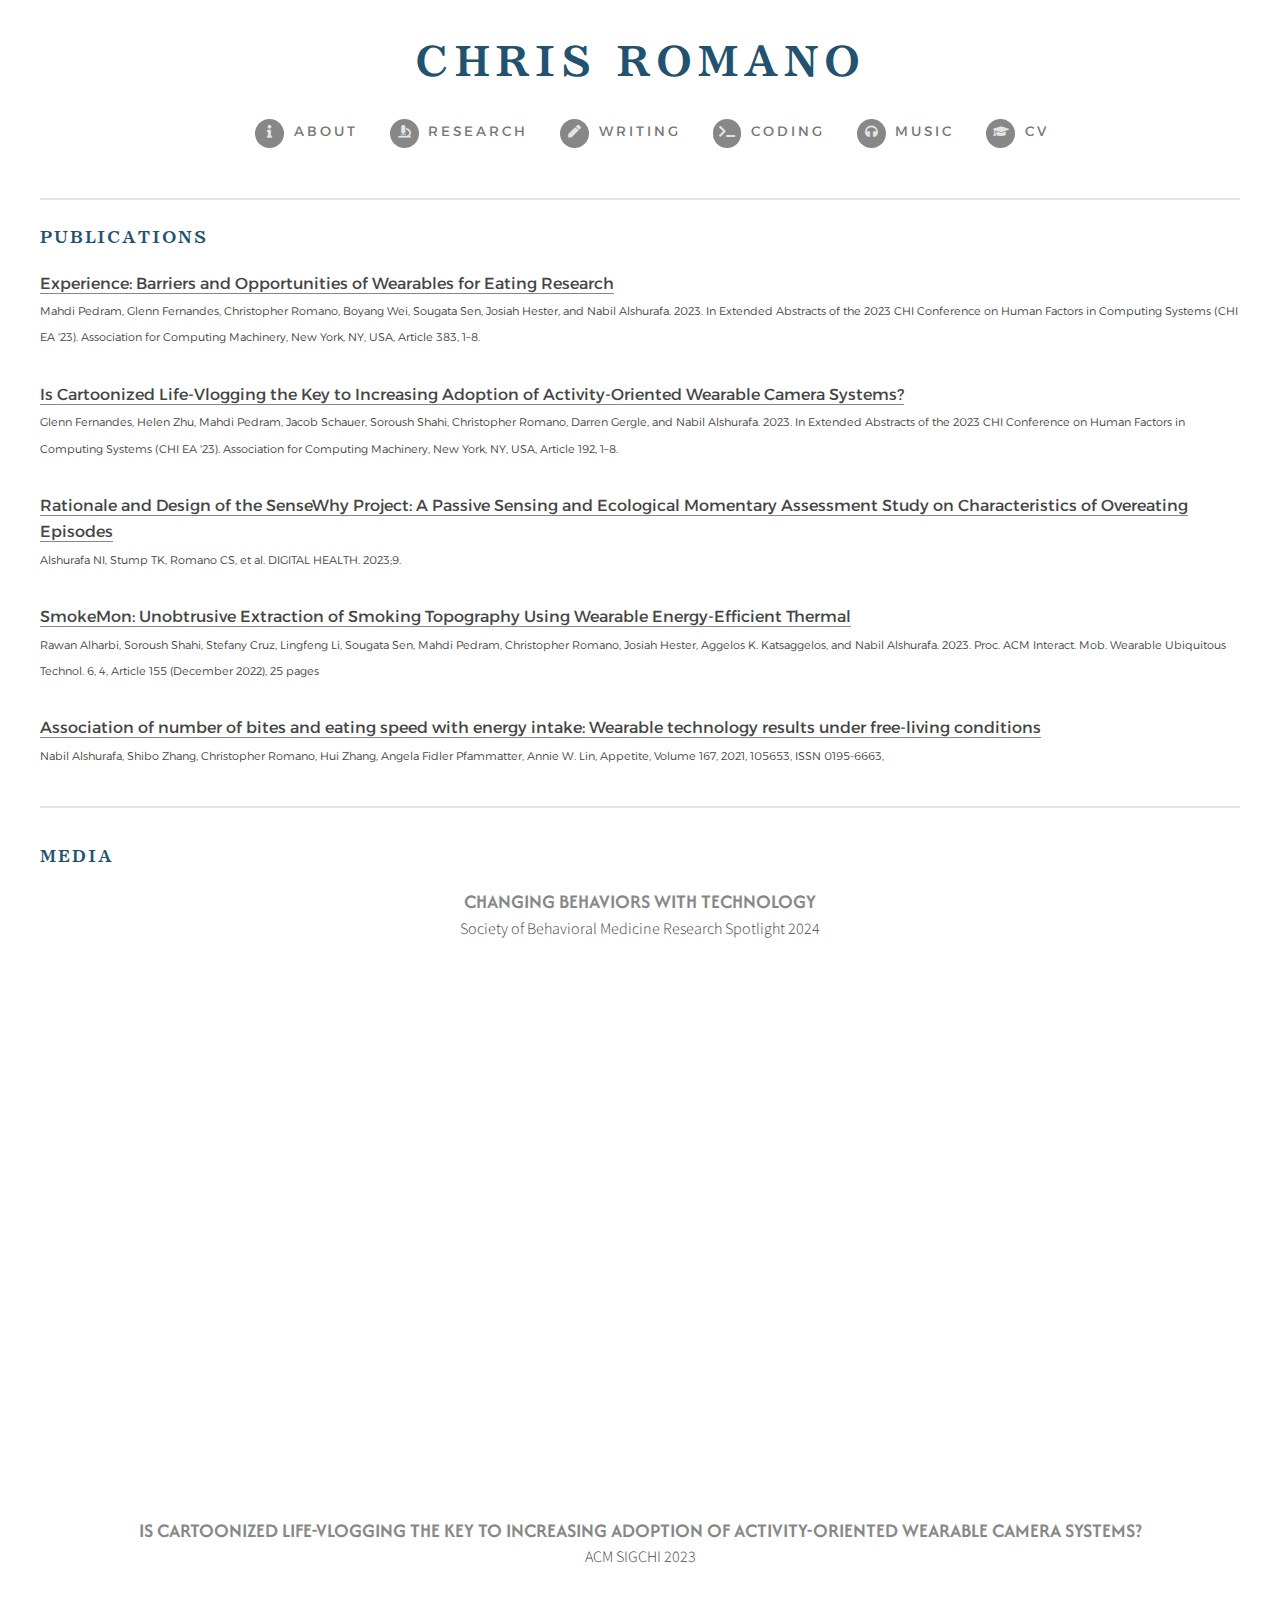
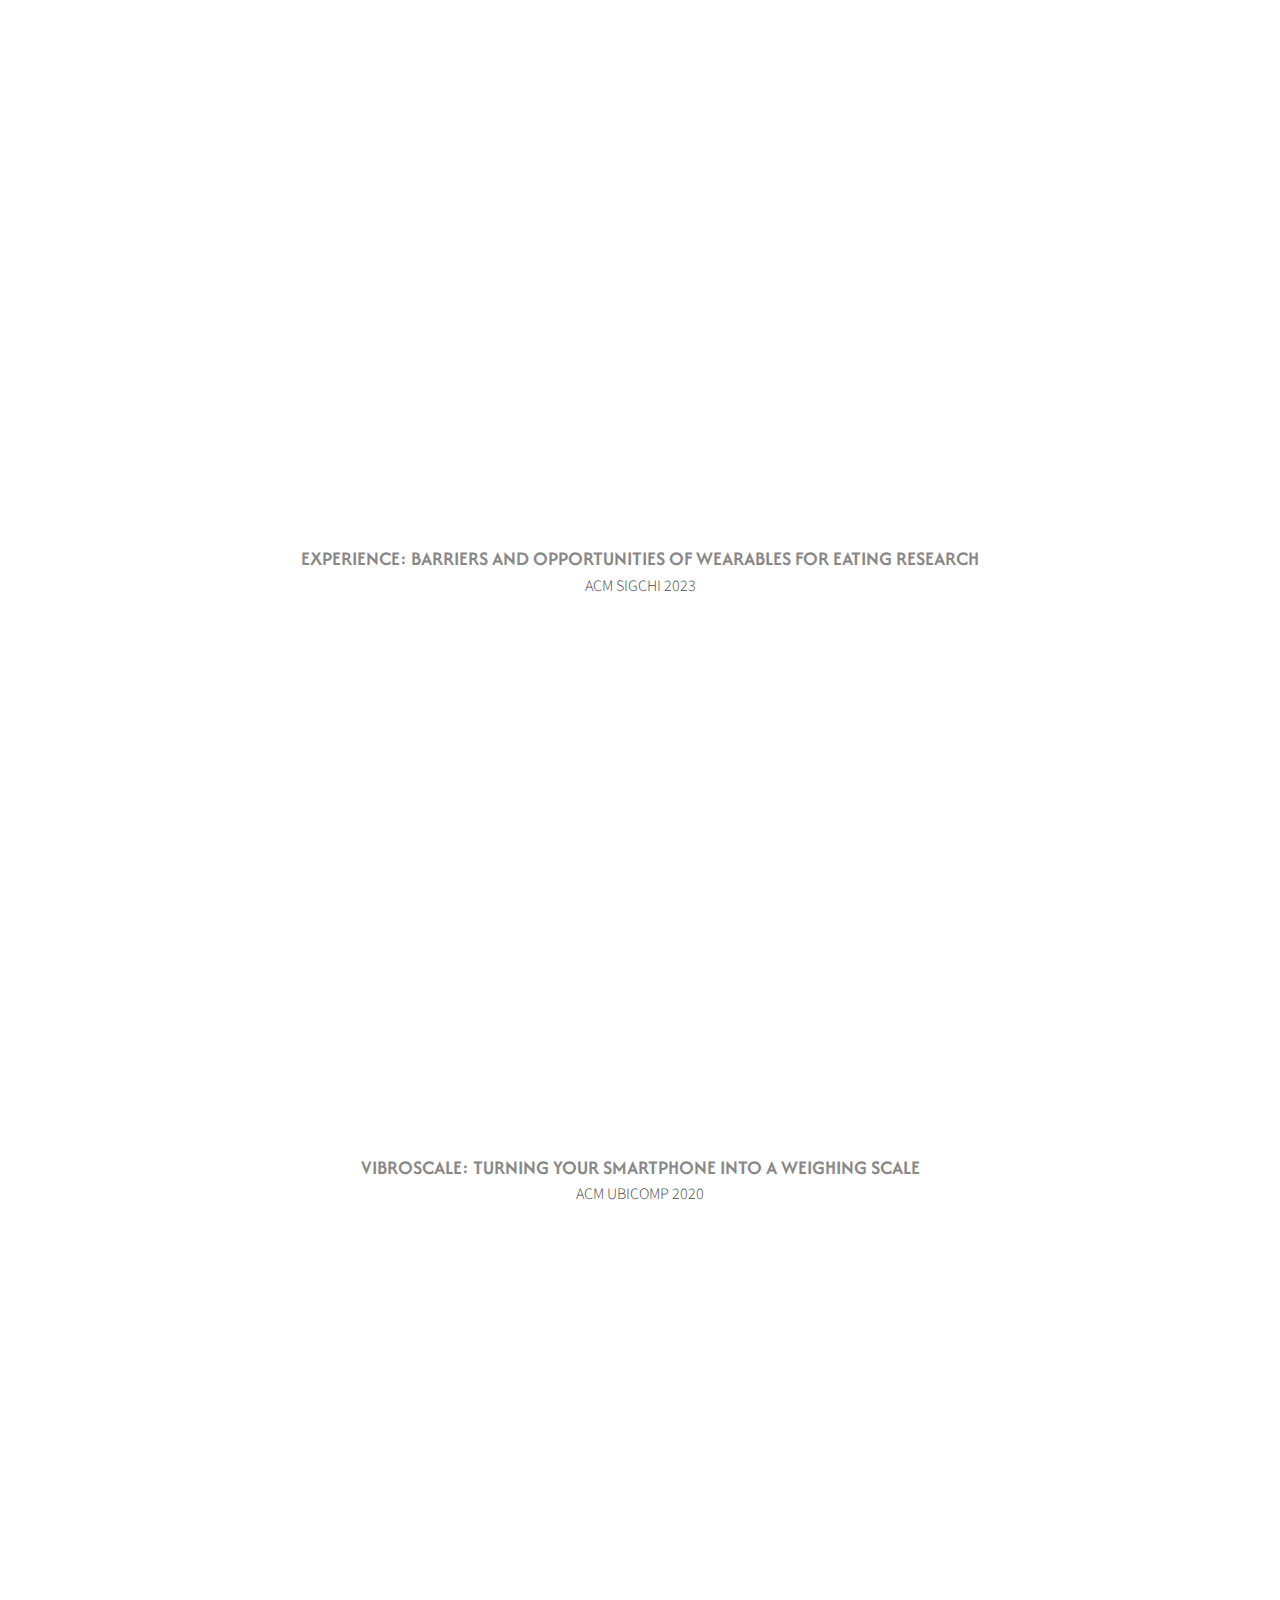
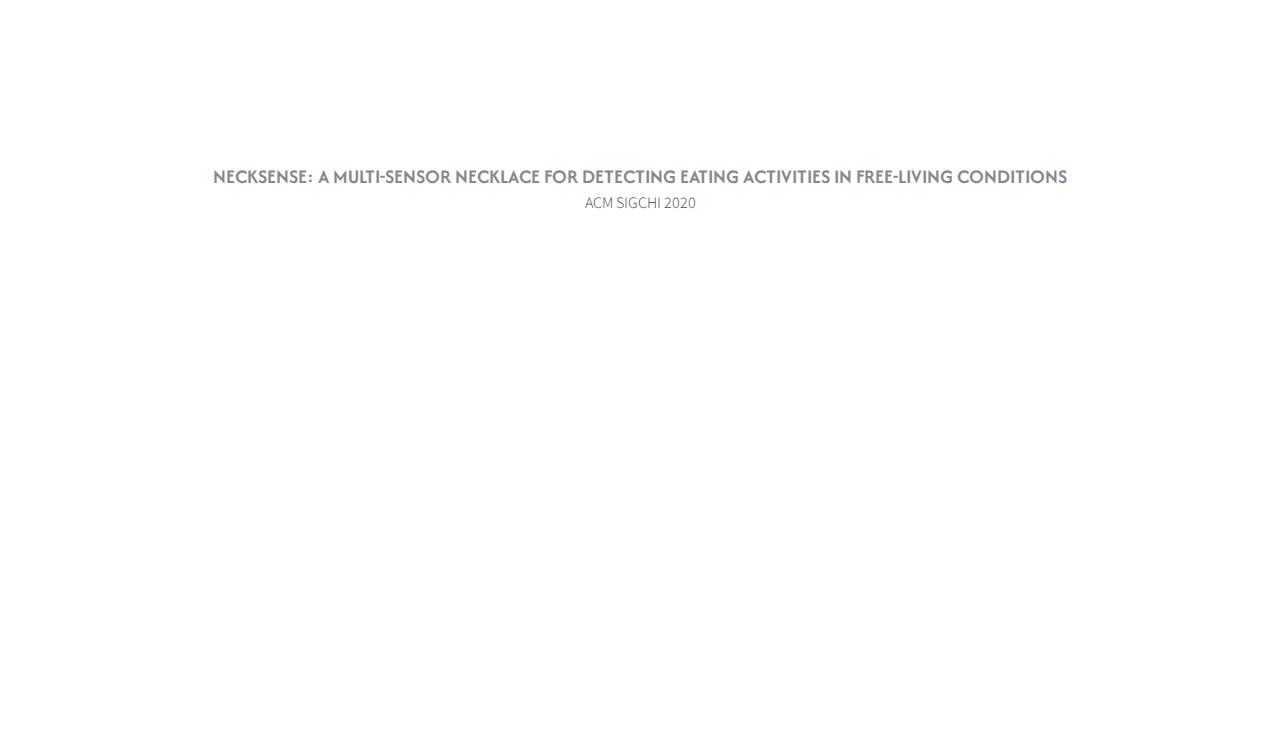
==== pubs.html @ 48b05e1c "upload site files" ====
<!DOCTYPE HTML>
<html>

<head>
	<title>Chris Romano</title>
	<meta charset="utf-8" />
	<meta name="viewport" content="width=device-width, initial-scale=1, user-scalable=no" />
	<link rel="stylesheet" href="assets/css/main.css" />
</head>

<body class="no-sidebar is-preload">
	<div id="page-wrapper">
		<!-- Header -->
		<section id="header">
			<div class="container">
				<!-- Logo -->
				<h1 id="logo">Chris Romano</h1>
				<!-- Nav -->
				<nav id="nav">
					<ul>
						<li>
							<a href="index.html" class="icon solid fa-info"><span>About</span></a>
						</li>

						<li>
							<a href="#" class="icon solid fa-microscope"><span>Research</span></a>
							<ul>
								<li><a href="#">Publications</a></li>
								<li><a href="#media">Media</a></li>
							</ul>
						</li>

						<li>
							<a href="writing.html" class="icon solid fa-pen"><span>Writing</span></a>
							<ul>
								<li><a href="writing.html">Essays</a></li>
								<li><a href="writing.html#humor">Humor</a></li>
								<li><a href="writing.html#poetry">Poetry</a></li>
							</ul>
						</li>
						<li>
							<a href="code.html" class="icon solid fa-terminal"><span>Coding</span></a>
							<ul>
								<li><a href="code.html">Repositories</a></li>
								<li><a href="code.html#apps">Applications</a></li>
								<li><a href="code.html#web">Websites</a></li>
							</ul>
						</li>
						<li>
							<a href="music.html" class="icon solid fa-headphones"><span>Music</span></a>
						</li>
						<li>
							<a href="cv.html" class="icon solid fa-graduation-cap"><span>CV</span></a>
						</li>
					</ul>
				</nav>
			</div>
		</section>
		<!-- Main -->
		<section id="main">
			<div class="container">
				<div id="content">

					<!-- Post -->
					<article class="box post">
						<h3>Publications</h3>
						<div class="pubs">
						<div class="paper">
							<p>
								<a href="https://dl.acm.org/doi/pdf/10.1145/3544549.3573841">Experience:
									Barriers and Opportunities of Wearables for Eating Research</a>
								<br />
								<span style="font-size: 0.7em;font-weight: 300;line-height: 0.5em;">
									Mahdi Pedram, Glenn Fernandes, Christopher Romano, Boyang Wei, Sougata Sen,
									Josiah Hester, and Nabil Alshurafa. 2023. In Extended Abstracts of the 2023 CHI
									Conference on Human Factors in Computing Systems (CHI EA '23). Association for
									Computing Machinery, New York, NY, USA, Article 383, 1–8.
								</span>
							</p>
						</div>

						<div class="paper">
							<p>
								<a href="https://dl.acm.org/doi/pdf/10.1145/3544549.3585812">Is Cartoonized
									Life-Vlogging
									the Key to Increasing Adoption of Activity-Oriented Wearable Camera Systems?
								</a><br /><span style="font-size: 0.7em;font-weight: 300;line-height: 0.5em">
									Glenn Fernandes, Helen Zhu, Mahdi Pedram, Jacob Schauer, Soroush Shahi,
									Christopher Romano, Darren Gergle, and Nabil Alshurafa. 2023. In Extended
									Abstracts of the 2023 CHI Conference on Human
									Factors in Computing Systems (CHI EA '23). Association for Computing Machinery,
									New York, NY, USA, Article 192, 1–8.
								</span>
							</p>
						</div>

						<div class="paper">
							<p>
								<a href="https://doi.org/10.1016/j.appet.2021.105653.">Rationale and Design of the
									SenseWhy Project: A Passive Sensing and Ecological Momentary Assessment
									Study on Characteristics of Overeating Episodes</a><br /> <span
									style="font-size: 0.7em;font-weight: 300;line-height: 0.5em">
									Alshurafa NI, Stump TK, Romano CS, et al. DIGITAL HEALTH. 2023;9.
								</span>
							</p>
						</div>
						<div class="paper">
							<p>
								<a href="https://doi.org/10.1145/3569460">SmokeMon: Unobtrusive Extraction of
									Smoking Topography Using Wearable
									Energy-Efficient Thermal</a>
								<br />
								<span style="font-size: 0.7em;font-weight: 300;line-height: 0.5em">Rawan Alharbi,
									Soroush Shahi, Stefany Cruz, Lingfeng Li, Sougata Sen, Mahdi Pedram,
									Christopher Romano, Josiah Hester, Aggelos K. Katsaggelos, and Nabil Alshurafa.
									2023. Proc. ACM Interact. Mob. Wearable Ubiquitous Technol. 6,
									4, Article 155 (December 2022), 25 pages </span>
							</p>
						</div>
						<div class="paper">
							<p>
								<a href="https://doi.org/10.1016/j.appet.2021.105653.">Association of number of
									bites and eating speed with energy intake: Wearable technology results under
									free-living conditions</a> <br /><span
									style="font-size: 0.7em;font-weight: 300;line-height: 0.5em">
									Nabil Alshurafa, Shibo Zhang, Christopher Romano, Hui Zhang, Angela Fidler
									Pfammatter, Annie W. Lin,
									Appetite,
									Volume 167,
									2021,
									105653,
									ISSN 0195-6663,
								</span>
							</p>
						</div>
						</div>
						<br id="media"/>
						<!-- MEDIA -->
						<h3>Media</h3>
						<div class="media">
						<h4>Changing Behaviors with Technology</h4>
						<p style="text-align: center;">Society of Behavioral Medicine Research Spotlight 2024</p>
						<div style="display: flex;justify-content: center;">
							<iframe width="875" height="493" src="https://www.youtube-nocookie.com/embed/bm6UjVNdwuM"
								title="YouTube video player" frameborder="0"
								style="margin-top: 5px; margin-bottom: 15px;"
								allow="accelerometer; autoplay; clipboard-write; encrypted-media; gyroscope; picture-in-picture"
								allowfullscreen>
							</iframe>
						</div>
						<br />
						<br />
						<h4>Is Cartoonized Life-Vlogging the Key to Increasing Adoption of Activity-Oriented Wearable
							Camera
							Systems?</h4>
						<p style="text-align: center;">ACM SIGCHI 2023</p>
						<div style="display: flex;justify-content: center;">
							<iframe width="875" height="493" src="https://www.youtube-nocookie.com/embed/eJXQyT6Icz0"
								title="YouTube video player" frameborder="0"
								style="margin-top: 5px; margin-bottom: 15px;"
								allow="accelerometer; autoplay; clipboard-write; encrypted-media; gyroscope; picture-in-picture"
								allowfullscreen>
							</iframe>
						</div>
						<br />
						<br />
						<h4>Experience: Barriers and Opportunities of Wearables for Eating Research</h4>
						<p style="text-align: center;">ACM SIGCHI 2023</p>
						<div style="display: flex;justify-content: center;">
							<iframe width="875" height="493" src="https://www.youtube-nocookie.com/embed/cLnPebpYBL4"
								title="YouTube video player" frameborder="0"
								allow="accelerometer; autoplay; clipboard-write; encrypted-media; gyroscope; picture-in-picture; web-share"
								allowfullscreen>
							</iframe>
						</div>
						<br />
						<br />
						<h4>VibroScale: Turning Your Smartphone into a Weighing Scale
						</h4>
						<p style="text-align: center;">ACM UBICOMP 2020</p>
						<div style="display: flex;justify-content: center;">
							<iframe width="875" height="493" src="https://www.youtube-nocookie.com/embed/wpbQsTqDq5o"
								title="YouTube video player" frameborder="0"
								allow="accelerometer; autoplay; clipboard-write; encrypted-media; gyroscope; picture-in-picture; web-share"
								allowfullscreen></iframe>
						</div>
						<br />
						<br />
						<h4>NeckSense: A Multi-Sensor Necklace for Detecting Eating Activities in Free-Living Conditions
						</h4>
						<p style="text-align: center;">ACM SIGCHI 2020</p>
						<div style="display: flex;justify-content: center;">
							<iframe width="875" height="493" src="https://www.youtube-nocookie.com/embed/SMtumZNy4-Y"
								title="YouTube video player" frameborder="0"
								allow="accelerometer; autoplay; clipboard-write; encrypted-media; gyroscope; picture-in-picture; web-share"
								allowfullscreen></iframe>
						</div>
						</div>
				</div>

				<!-- Scripts -->
				<script src="assets/js/jquery.min.js"></script>
				<script src="assets/js/jquery.dropotron.min.js"></script>
				<script src="assets/js/browser.min.js"></script>
				<script src="assets/js/breakpoints.min.js"></script>
				<script src="assets/js/util.js"></script>
				<script src="assets/js/main.js"></script>

</body>

</html>
---- assets/css/main.css ----
@import url("fontawesome-all.min.css");
@import url("https://fonts.googleapis.com/css?family=Source+Sans+Pro:300,400,600|Arvo:700");
@import url('https://fonts.googleapis.com/css2?family=Aoboshi+One&display=swap');
@import url('https://fonts.googleapis.com/css2?family=BIZ+UDPMincho:wght@400;700&display=swap');
@import url('https://fonts.googleapis.com/css2?family=Afacad:ital,wght@0,400..700;1,400..700&family=Alexandria:wght@100..900&display=swap');
@import url('https://fonts.googleapis.com/css2?family=Crimson+Text:ital,wght@0,400;0,600;0,700;1,400;1,600;1,700&display=swap');
/*
	Strongly Typed by HTML5 UP
	html5up.net | @ajlkn
	Free for personal and commercial use under the CCA 3.0 license (html5up.net/license)
*/

:root {
	--main-color: #225270;
	/* --main-color: #9B4848; */
}

html, body, div, span, applet, object,
iframe, h1, h2, h3, h4, h5, h6, p, blockquote,
pre, a, abbr, acronym, address, big, cite,
code, del, dfn, em, img, ins, kbd, q, s, samp,
small, strike, strong, sub, sup, tt, var, b,
u, i, center, dl, dt, dd, ol, ul, li, fieldset,
form, label, legend, table, caption, tbody,
tfoot, thead, tr, th, td, article, aside,
canvas, details, embed, figure, figcaption,
footer, header, hgroup, menu, nav, output, ruby,
section, summary, time, mark, audio, video {
	margin: 0;
	padding: 0;
	border: 0;
	font-size: 100%;
	font: inherit;
	vertical-align: baseline;}

article, aside, details, figcaption, figure,
footer, header, hgroup, menu, nav, section {
	display: block;}

body {
	line-height: 1;
}

ol, ul {
	list-style: none;
}

blockquote, q {
	quotes: none;
}

	blockquote:before, blockquote:after, q:before, q:after {
		content: '';
		content: none;
	}

table {
	border-collapse: collapse;
	border-spacing: 0;
}

body {
	-webkit-text-size-adjust: none;
}

mark {
	background-color: transparent;
	color: inherit;
}

input::-moz-focus-inner {
	border: 0;
	padding: 0;
}

input, select, textarea {
	-moz-appearance: none;
	-webkit-appearance: none;
	-ms-appearance: none;
	appearance: none;
}

.pubs {
	padding-bottom: 1em;
	box-shadow: inset 0px -8px 0px 0px #fff, inset 0px -10px 0px 0px #e5e5e5;
}

.paper {
	font-family: 'Alexandria';
}

.paper > p {
	font-weight: 400;
}

.media > p {
margin-bottom: 10px;
font-family: 'Source Sans Pro';
}

.essays {
	box-shadow: inset 0px -8px 0px 0px #fff, inset 0px -10px 0px 0px #e5e5e5;
	padding-bottom: 1em;
	text-align: left;
	/* line-height: normal; */
}

.essays > p > a{
	/* font-family: 'Alexandria'; */
	font-weight: 600;
	text-align: left;
}

.essays > p {
	/* line-height: 0.5em; */
	margin-bottom: 0.5em;
	font-size: 15pt;
	text-align: left;
}

.essays > h3 {
	color: var(--main-color);
}

/* Basic */

	html {
		box-sizing: border-box;
	}

	*, *:before, *:after {
		box-sizing: inherit;
	}

	body {
		background: #f0f0f0;
	}

		body.is-preload *, body.is-preload *:before, body.is-preload *:after {
			-moz-animation: none !important;
			-webkit-animation: none !important;
			-ms-animation: none !important;
			animation: none !important;
			-moz-transition: none !important;
			-webkit-transition: none !important;
			-ms-transition: none !important;
			transition: none !important;
		}

	body, input, textarea, select {
		/* font-family: 'BIZ UDPMincho'; */
		font-family: 'Crimson Text';
		font-weight: 300;
		/* color: #777; */
		color:#444;
		line-height: 1.65em;
		font-size: 15pt;
	}

	h1, h2, h3, h4, h5, h6 {
		font-weight: 600;
		text-transform: uppercase;
		/* color: #888; */
		color: var(--main-color);
	}

	h1 a, h2 a, h3 a, h4 a, h5 a, h6 a {
		color: inherit;
		text-decoration: none;
		border: 0;
	}

	h2 {
		font-size: 1.65em;
		font-weight: 400;
		letter-spacing: 4px;
		margin: 0 0 1.5em 0;
		line-height: 1.75em;
	}

	h3 {
		font-family: 'BIZ UDPMincho';
		font-size: 1em;
		letter-spacing: 2px;
		margin: 0 0 1.25em 0;
	}

	h4 {
		font-size: 1.25em;
		text-align: center;
		font-family: 'Afacad';
		color: #888;
		/* margin-bottom: 10px; */
	}

	a {
		-moz-transition: color 0.25s ease-in-out, border-bottom-color 0.25s ease-in-out;
		-webkit-transition: color 0.25s ease-in-out, border-bottom-color 0.25s ease-in-out;
		-ms-transition: color 0.25s ease-in-out, border-bottom-color 0.25s ease-in-out;
		transition: color 0.25s ease-in-out, border-bottom-color 0.25s ease-in-out;
		color: #444;
		text-decoration:none;
		border-bottom: solid 1px #888;
	}

		a strong {
			-moz-transition: color 0.25s ease-in-out, border-bottom-color 0.25s ease-in-out;
			-webkit-transition: color 0.25s ease-in-out, border-bottom-color 0.25s ease-in-out;
			-ms-transition: color 0.25s ease-in-out, border-bottom-color 0.25s ease-in-out;
			transition: color 0.25s ease-in-out, border-bottom-color 0.25s ease-in-out;
		}

		a:hover {
			color: var(--main-color);
			border-bottom-color: rgba(255, 255, 255, 0);
		}

			a:hover strong {
				color: var(--main-color);
			}

	strong, b {
		font-weight: 600;
		color: #666;
	}

	em, i {
		font-style: italic;
	}

	sub {
		position: relative;
		top: 0.5em;
		font-size: 0.8em;
	}

	sup {
		position: relative;
		top: -0.5em;
		font-size: 0.8em;
	}

	hr {
		border: 0;
		border-top: solid 1px #ddd;
	}

	blockquote {
		border-left: solid 0.5em #ddd;
		padding: 1em 0 1em 2em;
		font-style: italic;
	}

	p {
		/* text-align: justify; */
		margin-bottom: 2em;
		/* font-size: 18pt; */
	}

	ul, ol, dl, table, blockquote {
		margin-bottom: 2em;
	}

	br.clear {
		clear: both;
	}

	/* Page Wrapper */

	#page-wrapper > section {
		margin-bottom: 0;
	}

/* Header */

	#header {
		position: relative;
		position: relative;
		background: #fff;
		text-align: center;
	}

		#header > .container {
			padding: 4em 0 2em 0;
			/* border-bottom: solid 2px #e5e5e5; */
			box-shadow: inset 0px -8px 0px 0px #fff, inset 0px -10px 0px 0px #e5e5e5;
		}

		#header h1 {
			font-family: 'BIZ UDPMincho';
			font-weight: 700;
			color: var(--main-color);
			/* text-shadow: 0.05em 0.075em 0 rgba(0, 0, 0, 0.1); */
			font-size: 2.5em;
			letter-spacing: 6px;
			/* margin-bottom: 0; */
		}

			#header h1 a {
				border: 0;
			}

		#header p {
			text-transform: uppercase;
			font-weight: 400;
			color: #888;
			margin: 2.5em 0 0 0;
			font-size: 0.85em;
			letter-spacing: 3px;
			text-align: center;
		}

/* Nav */

	#nav {
		position: relative;
		top: 2em;
		left: 0;
		width: 100%;
		cursor: default;
	}

		#nav > ul > li {
			display: inline-block;
			padding-right: 2em;
		}

			#nav > ul > li:last-child {
				padding-right: 0;
			}

			#nav > ul  {
				font-family: 'Alexandria';
				/* font-size: 1em; */
			}

			#nav > ul > li > a {
				border: 0;
				text-decoration: none;
				text-transform: uppercase;
				font-weight: 400;
				color: #777;
				outline: 0;
				display: block;
			}

				#nav > ul > li > a:before {
					display: inline-block;
					background: #878787;
					color: #e4e4e4;
					width: 2.25em;
					font-size: 0.8em;
					height: 2.25em;
					border-radius: 2.25em;
					line-height: 2.1em;
					text-align: center;
					/* box-shadow: 0.125em 0.175em 0 0 rgba(0, 0, 0, 0.125); */
					margin-right: 0.75em;
					-moz-transition: color 0.25s ease-in-out, background 0.25s ease-in-out;
					-webkit-transition: color 0.25s ease-in-out, background 0.25s ease-in-out;
					-o-transition: color 0.25s ease-in-out, background 0.25s ease-in-out;
					-ms-transition: color 0.25s ease-in-out, background 0.25s ease-in-out;
					transition: color 0.25s ease-in-out, background 0.25s ease-in-out;
				}

				#nav > ul > li > a > span {
					-moz-transition: color 0.25s ease-in-out;
					-webkit-transition: color 0.25s ease-in-out;
					-o-transition: color 0.25s ease-in-out;
					-ms-transition: color 0.25s ease-in-out;
					transition: color 0.25s ease-in-out;
					font-size: 0.85em;
					letter-spacing: 3px;
				}

			#nav > ul > li > ul {
				display: none;
			}

			#nav > ul > li.active > a:before,
			#nav > ul > li:hover > a:before {
				background: var(--main-color);
				color: #fff;
			}

			#nav > ul > li.active > a > span,
			#nav > ul > li:hover > a > span {
				color: var(--main-color);
			}

	.dropotron {
		text-align: left;
		border: solid 1px #e5e5e5;
		border-radius: 4px;
		background: #fff;
		background: rgba(255, 255, 255, 0.965);
		box-shadow: 0px 2px 2px 0px rgba(0, 0, 0, 0.1);
		padding: 0.75em 0 0.5em 0;
		min-width: 12em;
		margin-top: calc(-0.5em + 1px);
		margin-left: -2px;
		list-style: none;
	}

		.dropotron.level-0 {
			margin-top: 1.5em;
			margin-left: -1em;
		}

			.dropotron.level-0:after {
				content: '';
				display: block;
				position: absolute;
				left: 1.25em;
				top: calc(-0.75em + 1px);
				border-left: solid 0.75em rgba(255, 255, 255, 0);
				border-right: solid 0.75em rgba(255, 255, 255, 0);
				border-bottom: solid 0.75em #fff;
			}

			.dropotron.level-0:before {
				content: '';
				display: block;
				position: absolute;
				left: 1.25em;
				top: -0.75em;
				border-left: solid 0.75em rgba(255, 255, 255, 0);
				border-right: solid 0.75em rgba(255, 255, 255, 0);
				border-bottom: solid 0.75em #ccc;
			}

		.dropotron span, .dropotron a {
			display: block;
			padding: 0.3em 1em 0.3em 1em;
			border: 0;
			border-top: solid 1px #f0f0f0;
			outline: 0;
		}

		.dropotron li {
			padding-left: 0;
			margin: 0;
		}

			.dropotron li:first-child > span, .dropotron li:first-child > a {
				border-top: 0;
				padding-top: 0;
			}

			.dropotron li:hover > span, .dropotron li:hover > a {
				-moz-transition: color 0.25s ease-in-out, border-bottom-color 0.25s ease-in-out;
				-webkit-transition: color 0.25s ease-in-out, border-bottom-color 0.25s ease-in-out;
				-ms-transition: color 0.25s ease-in-out, border-bottom-color 0.25s ease-in-out;
				transition: color 0.25s ease-in-out, border-bottom-color 0.25s ease-in-out;
				color: var(--main-color);
			}

/* Features */

	#features {
		position: relative;
		overflow: hidden;
		background: #fff;
		text-align: center;
		padding: 6em 0;
	}

		#features p {
			text-align: center;
		}

		#features ul.actions {
			margin-top: 1.25em;
		}

/* Banner */

	#banner {
		position: relative;
		overflow: hidden;
		background: #fff;
		color: #fff;
		text-align: center;
		border-top: solid 2px #e5e5e5;
		border-bottom: solid 2px #e5e5e5;
		box-shadow: inset 0px -8px 0px 0px #fff, inset 0px 8px 0px 0px #fff;
		position: relative;
		text-transform: uppercase;
		background: url("../../images/banner.jpg");
		background-size: cover;
		padding: 10em 0;
	}

		#banner p {
			font-weight: 400;
			font-size: 2em;
			line-height: 1.5em;
			letter-spacing: 4px;
			text-align: center;
			margin: 0;
		}

		#banner strong {
			color: inherit;
		}

		#banner > .container {
			position: relative;
		}

			#banner > .container:before, #banner > .container:after {
				content: '';
				display: block;
				position: absolute;
				top: 50%;
				width: 35px;
				height: 141px;
				margin-top: -70px;
				background: url("images/bracket.svg");
				opacity: 0.15;
			}

			#banner > .container:before {
				left: 0;
			}

			#banner > .container:after {
				-moz-transform: scaleX(-1);
				-webkit-transform: scaleX(-1);
				-ms-transform: scaleX(-1);
				transform: scaleX(-1);
				right: 0;
			}

/* Main */

	#main {
		position: relative;
		overflow: hidden;
		background: #fff;
		padding: 2em 0;
	}

/* Content */

	#content > section,
	#content > article {
		border-top: solid 2px #e5e5e5;
		box-shadow: inset 0px 8px 0px 0px #fff, inset 0px 10px 0px 0px #e5e5e5;
		/* margin: 5em 0 0 0;
		padding: 5em 0 0 0; */
	}

		#content > section:first-child,
		#content > article:first-child {
			border-top: 0;
			box-shadow: none;
			margin: 0;
			padding: 0;
		}


/* Container */

	.container {
		margin: 0 auto;
		max-width: 100%;
		width: 70em;
	}

		@media screen and (max-width: 1680px) {

			.container {
				width: 68em;
			}

		}

		@media screen and (max-width: 1280px) {

			.container {
				width: calc(100% - 80px);
			}

		}

		@media screen and (max-width: 980px) {

			.container {
				width: calc(100% - 100px);
			}

		}

		@media screen and (max-width: 736px) {

			.container {
				width: calc(100% - 40px);
			}

		}

/* Row */

	.row {
		display: flex;
		flex-wrap: wrap;
		box-sizing: border-box;
		align-items: stretch;
	}

		.row > * {
			box-sizing: border-box;
		}

		.row.gtr-uniform > * > :last-child {
			margin-bottom: 0;
		}

		.row.aln-left {
			justify-content: flex-start;
		}

		.row.aln-center {
			justify-content: center;
		}

		.row.aln-right {
			justify-content: flex-end;
		}

		.row.aln-top {
			align-items: flex-start;
		}

		.row.aln-middle {
			align-items: center;
		}

		.row.aln-bottom {
			align-items: flex-end;
		}

		.row > .imp {
			order: -1;
		}

		.row > .col-1 {
			width: 8.33333%;
		}

		.row > .off-1 {
			margin-left: 8.33333%;
		}

		.row > .col-2 {
			width: 16.66667%;
		}

		.row > .off-2 {
			margin-left: 16.66667%;
		}

		.row > .col-3 {
			width: 25%;
		}

		.row > .off-3 {
			margin-left: 25%;
		}

		.row > .col-4 {
			width: 33.33333%;
		}

		.row > .off-4 {
			margin-left: 33.33333%;
		}

		.row > .col-5 {
			width: 41.66667%;
		}

		.row > .off-5 {
			margin-left: 41.66667%;
		}

		.row > .col-6 {
			width: 50%;
		}

		.row > .off-6 {
			margin-left: 50%;
		}

		.row > .col-7 {
			width: 58.33333%;
		}

		.row > .off-7 {
			margin-left: 58.33333%;
		}

		.row > .col-8 {
			width: 66.66667%;
		}

		.row > .off-8 {
			margin-left: 66.66667%;
		}

		.row > .col-9 {
			width: 75%;
		}

		.row > .off-9 {
			margin-left: 75%;
		}

		.row > .col-10 {
			width: 83.33333%;
		}

		.row > .off-10 {
			margin-left: 83.33333%;
		}

		.row > .col-11 {
			width: 91.66667%;
		}

		.row > .off-11 {
			margin-left: 91.66667%;
		}

		.row > .col-12 {
			width: 100%;
		}

		.row > .off-12 {
			margin-left: 100%;
		}

		.row.gtr-0 {
			margin-top: 0px;
			margin-left: 0px;
		}

			.row.gtr-0 > * {
				padding: 0px 0 0 0px;
			}

			.row.gtr-0.gtr-uniform {
				margin-top: 0px;
			}

				.row.gtr-0.gtr-uniform > * {
					padding-top: 0px;
				}

		.row.gtr-25 {
			margin-top: -12.5px;
			margin-left: -12.5px;
		}

			.row.gtr-25 > * {
				padding: 12.5px 0 0 12.5px;
			}

			.row.gtr-25.gtr-uniform {
				margin-top: -12.5px;
			}

				.row.gtr-25.gtr-uniform > * {
					padding-top: 12.5px;
				}

		.row.gtr-50 {
			margin-top: -25px;
			margin-left: -25px;
		}

			.row.gtr-50 > * {
				padding: 25px 0 0 25px;
			}

			.row.gtr-50.gtr-uniform {
				margin-top: -25px;
			}

				.row.gtr-50.gtr-uniform > * {
					padding-top: 25px;
				}

		.row {
			margin-top: -50px;
			margin-left: -50px;
		}

			.row > * {
				padding: 50px 0 0 50px;
			}

			.row.gtr-uniform {
				margin-top: -50px;
			}

				.row.gtr-uniform > * {
					padding-top: 50px;
				}

		.row.gtr-150 {
			margin-top: -75px;
			margin-left: -75px;
		}

			.row.gtr-150 > * {
				padding: 75px 0 0 75px;
			}

			.row.gtr-150.gtr-uniform {
				margin-top: -75px;
			}

				.row.gtr-150.gtr-uniform > * {
					padding-top: 75px;
				}

		.row.gtr-200 {
			margin-top: -100px;
			margin-left: -100px;
		}

			.row.gtr-200 > * {
				padding: 100px 0 0 100px;
			}

			.row.gtr-200.gtr-uniform {
				margin-top: -100px;
			}

				.row.gtr-200.gtr-uniform > * {
					padding-top: 100px;
				}

		@media screen and (max-width: 1680px) {

			.row {
				display: flex;
				flex-wrap: wrap;
				box-sizing: border-box;
				align-items: stretch;
			}

				.row > * {
					box-sizing: border-box;
				}

				.row.gtr-uniform > * > :last-child {
					margin-bottom: 0;
				}

				.row.aln-left {
					justify-content: flex-start;
				}

				.row.aln-center {
					justify-content: center;
				}

				.row.aln-right {
					justify-content: flex-end;
				}

				.row.aln-top {
					align-items: flex-start;
				}

				.row.aln-middle {
					align-items: center;
				}

				.row.aln-bottom {
					align-items: flex-end;
				}

				.row > .imp-xlarge {
					order: -1;
				}

				.row > .col-1-xlarge {
					width: 8.33333%;
				}

				.row > .off-1-xlarge {
					margin-left: 8.33333%;
				}

				.row > .col-2-xlarge {
					width: 16.66667%;
				}

				.row > .off-2-xlarge {
					margin-left: 16.66667%;
				}

				.row > .col-3-xlarge {
					width: 25%;
				}

				.row > .off-3-xlarge {
					margin-left: 25%;
				}

				.row > .col-4-xlarge {
					width: 33.33333%;
				}

				.row > .off-4-xlarge {
					margin-left: 33.33333%;
				}

				.row > .col-5-xlarge {
					width: 41.66667%;
				}

				.row > .off-5-xlarge {
					margin-left: 41.66667%;
				}

				.row > .col-6-xlarge {
					width: 50%;
				}

				.row > .off-6-xlarge {
					margin-left: 50%;
				}

				.row > .col-7-xlarge {
					width: 58.33333%;
				}

				.row > .off-7-xlarge {
					margin-left: 58.33333%;
				}

				.row > .col-8-xlarge {
					width: 66.66667%;
				}

				.row > .off-8-xlarge {
					margin-left: 66.66667%;
				}

				.row > .col-9-xlarge {
					width: 75%;
				}

				.row > .off-9-xlarge {
					margin-left: 75%;
				}

				.row > .col-10-xlarge {
					width: 83.33333%;
				}

				.row > .off-10-xlarge {
					margin-left: 83.33333%;
				}

				.row > .col-11-xlarge {
					width: 91.66667%;
				}

				.row > .off-11-xlarge {
					margin-left: 91.66667%;
				}

				.row > .col-12-xlarge {
					width: 100%;
				}

				.row > .off-12-xlarge {
					margin-left: 100%;
				}

				.row.gtr-0 {
					margin-top: 0px;
					margin-left: 0px;
				}

					.row.gtr-0 > * {
						padding: 0px 0 0 0px;
					}

					.row.gtr-0.gtr-uniform {
						margin-top: 0px;
					}

						.row.gtr-0.gtr-uniform > * {
							padding-top: 0px;
						}

				.row.gtr-25 {
					margin-top: -12.5px;
					margin-left: -12.5px;
				}

					.row.gtr-25 > * {
						padding: 12.5px 0 0 12.5px;
					}

					.row.gtr-25.gtr-uniform {
						margin-top: -12.5px;
					}

						.row.gtr-25.gtr-uniform > * {
							padding-top: 12.5px;
						}

				.row.gtr-50 {
					margin-top: -25px;
					margin-left: -25px;
				}

					.row.gtr-50 > * {
						padding: 25px 0 0 25px;
					}

					.row.gtr-50.gtr-uniform {
						margin-top: -25px;
					}

						.row.gtr-50.gtr-uniform > * {
							padding-top: 25px;
						}

				.row {
					margin-top: -50px;
					margin-left: -50px;
				}

					.row > * {
						padding: 50px 0 0 50px;
					}

					.row.gtr-uniform {
						margin-top: -50px;
					}

						.row.gtr-uniform > * {
							padding-top: 50px;
						}

				.row.gtr-150 {
					margin-top: -75px;
					margin-left: -75px;
				}

					.row.gtr-150 > * {
						padding: 75px 0 0 75px;
					}

					.row.gtr-150.gtr-uniform {
						margin-top: -75px;
					}

						.row.gtr-150.gtr-uniform > * {
							padding-top: 75px;
						}

				.row.gtr-200 {
					margin-top: -100px;
					margin-left: -100px;
				}

					.row.gtr-200 > * {
						padding: 100px 0 0 100px;
					}

					.row.gtr-200.gtr-uniform {
						margin-top: -100px;
					}

						.row.gtr-200.gtr-uniform > * {
							padding-top: 100px;
						}

		}

		@media screen and (max-width: 1280px) {

			.row {
				display: flex;
				flex-wrap: wrap;
				box-sizing: border-box;
				align-items: stretch;
			}

				.row > * {
					box-sizing: border-box;
				}

				.row.gtr-uniform > * > :last-child {
					margin-bottom: 0;
				}

				.row.aln-left {
					justify-content: flex-start;
				}

				.row.aln-center {
					justify-content: center;
				}

				.row.aln-right {
					justify-content: flex-end;
				}

				.row.aln-top {
					align-items: flex-start;
				}

				.row.aln-middle {
					align-items: center;
				}

				.row.aln-bottom {
					align-items: flex-end;
				}

				.row > .imp-large {
					order: -1;
				}

				.row > .col-1-large {
					width: 8.33333%;
				}

				.row > .off-1-large {
					margin-left: 8.33333%;
				}

				.row > .col-2-large {
					width: 16.66667%;
				}

				.row > .off-2-large {
					margin-left: 16.66667%;
				}

				.row > .col-3-large {
					width: 25%;
				}

				.row > .off-3-large {
					margin-left: 25%;
				}

				.row > .col-4-large {
					width: 33.33333%;
				}

				.row > .off-4-large {
					margin-left: 33.33333%;
				}

				.row > .col-5-large {
					width: 41.66667%;
				}

				.row > .off-5-large {
					margin-left: 41.66667%;
				}

				.row > .col-6-large {
					width: 50%;
				}

				.row > .off-6-large {
					margin-left: 50%;
				}

				.row > .col-7-large {
					width: 58.33333%;
				}

				.row > .off-7-large {
					margin-left: 58.33333%;
				}

				.row > .col-8-large {
					width: 66.66667%;
				}

				.row > .off-8-large {
					margin-left: 66.66667%;
				}

				.row > .col-9-large {
					width: 75%;
				}

				.row > .off-9-large {
					margin-left: 75%;
				}

				.row > .col-10-large {
					width: 83.33333%;
				}

				.row > .off-10-large {
					margin-left: 83.33333%;
				}

				.row > .col-11-large {
					width: 91.66667%;
				}

				.row > .off-11-large {
					margin-left: 91.66667%;
				}

				.row > .col-12-large {
					width: 100%;
				}

				.row > .off-12-large {
					margin-left: 100%;
				}

				.row.gtr-0 {
					margin-top: 0px;
					margin-left: 0px;
				}

					.row.gtr-0 > * {
						padding: 0px 0 0 0px;
					}

					.row.gtr-0.gtr-uniform {
						margin-top: 0px;
					}

						.row.gtr-0.gtr-uniform > * {
							padding-top: 0px;
						}

				.row.gtr-25 {
					margin-top: -10px;
					margin-left: -10px;
				}

					.row.gtr-25 > * {
						padding: 10px 0 0 10px;
					}

					.row.gtr-25.gtr-uniform {
						margin-top: -10px;
					}

						.row.gtr-25.gtr-uniform > * {
							padding-top: 10px;
						}

				.row.gtr-50 {
					margin-top: -20px;
					margin-left: -20px;
				}

					.row.gtr-50 > * {
						padding: 20px 0 0 20px;
					}

					.row.gtr-50.gtr-uniform {
						margin-top: -20px;
					}

						.row.gtr-50.gtr-uniform > * {
							padding-top: 20px;
						}

				.row {
					margin-top: -40px;
					margin-left: -40px;
				}

					.row > * {
						padding: 40px 0 0 40px;
					}

					.row.gtr-uniform {
						margin-top: -40px;
					}

						.row.gtr-uniform > * {
							padding-top: 40px;
						}

				.row.gtr-150 {
					margin-top: -60px;
					margin-left: -60px;
				}

					.row.gtr-150 > * {
						padding: 60px 0 0 60px;
					}

					.row.gtr-150.gtr-uniform {
						margin-top: -60px;
					}

						.row.gtr-150.gtr-uniform > * {
							padding-top: 60px;
						}

				.row.gtr-200 {
					margin-top: -80px;
					margin-left: -80px;
				}

					.row.gtr-200 > * {
						padding: 80px 0 0 80px;
					}

					.row.gtr-200.gtr-uniform {
						margin-top: -80px;
					}

						.row.gtr-200.gtr-uniform > * {
							padding-top: 80px;
						}

		}

		@media screen and (max-width: 980px) {

			.row {
				display: flex;
				flex-wrap: wrap;
				box-sizing: border-box;
				align-items: stretch;
			}

				.row > * {
					box-sizing: border-box;
				}

				.row.gtr-uniform > * > :last-child {
					margin-bottom: 0;
				}

				.row.aln-left {
					justify-content: flex-start;
				}

				.row.aln-center {
					justify-content: center;
				}

				.row.aln-right {
					justify-content: flex-end;
				}

				.row.aln-top {
					align-items: flex-start;
				}

				.row.aln-middle {
					align-items: center;
				}

				.row.aln-bottom {
					align-items: flex-end;
				}

				.row > .imp-medium {
					order: -1;
				}

				.row > .col-1-medium {
					width: 8.33333%;
				}

				.row > .off-1-medium {
					margin-left: 8.33333%;
				}

				.row > .col-2-medium {
					width: 16.66667%;
				}

				.row > .off-2-medium {
					margin-left: 16.66667%;
				}

				.row > .col-3-medium {
					width: 25%;
				}

				.row > .off-3-medium {
					margin-left: 25%;
				}

				.row > .col-4-medium {
					width: 33.33333%;
				}

				.row > .off-4-medium {
					margin-left: 33.33333%;
				}

				.row > .col-5-medium {
					width: 41.66667%;
				}

				.row > .off-5-medium {
					margin-left: 41.66667%;
				}

				.row > .col-6-medium {
					width: 50%;
				}

				.row > .off-6-medium {
					margin-left: 50%;
				}

				.row > .col-7-medium {
					width: 58.33333%;
				}

				.row > .off-7-medium {
					margin-left: 58.33333%;
				}

				.row > .col-8-medium {
					width: 66.66667%;
				}

				.row > .off-8-medium {
					margin-left: 66.66667%;
				}

				.row > .col-9-medium {
					width: 75%;
				}

				.row > .off-9-medium {
					margin-left: 75%;
				}

				.row > .col-10-medium {
					width: 83.33333%;
				}

				.row > .off-10-medium {
					margin-left: 83.33333%;
				}

				.row > .col-11-medium {
					width: 91.66667%;
				}

				.row > .off-11-medium {
					margin-left: 91.66667%;
				}

				.row > .col-12-medium {
					width: 100%;
				}

				.row > .off-12-medium {
					margin-left: 100%;
				}

				.row.gtr-0 {
					margin-top: 0px;
					margin-left: 0px;
				}

					.row.gtr-0 > * {
						padding: 0px 0 0 0px;
					}

					.row.gtr-0.gtr-uniform {
						margin-top: 0px;
					}

						.row.gtr-0.gtr-uniform > * {
							padding-top: 0px;
						}

				.row.gtr-25 {
					margin-top: -12.5px;
					margin-left: -12.5px;
				}

					.row.gtr-25 > * {
						padding: 12.5px 0 0 12.5px;
					}

					.row.gtr-25.gtr-uniform {
						margin-top: -12.5px;
					}

						.row.gtr-25.gtr-uniform > * {
							padding-top: 12.5px;
						}

				.row.gtr-50 {
					margin-top: -25px;
					margin-left: -25px;
				}

					.row.gtr-50 > * {
						padding: 25px 0 0 25px;
					}

					.row.gtr-50.gtr-uniform {
						margin-top: -25px;
					}

						.row.gtr-50.gtr-uniform > * {
							padding-top: 25px;
						}

				.row {
					margin-top: -50px;
					margin-left: -50px;
				}

					.row > * {
						padding: 50px 0 0 50px;
					}

					.row.gtr-uniform {
						margin-top: -50px;
					}

						.row.gtr-uniform > * {
							padding-top: 50px;
						}

				.row.gtr-150 {
					margin-top: -75px;
					margin-left: -75px;
				}

					.row.gtr-150 > * {
						padding: 75px 0 0 75px;
					}

					.row.gtr-150.gtr-uniform {
						margin-top: -75px;
					}

						.row.gtr-150.gtr-uniform > * {
							padding-top: 75px;
						}

				.row.gtr-200 {
					margin-top: -100px;
					margin-left: -100px;
				}

					.row.gtr-200 > * {
						padding: 100px 0 0 100px;
					}

					.row.gtr-200.gtr-uniform {
						margin-top: -100px;
					}

						.row.gtr-200.gtr-uniform > * {
							padding-top: 100px;
						}

		}

		@media screen and (max-width: 736px) {

			.row {
				display: flex;
				flex-wrap: wrap;
				box-sizing: border-box;
				align-items: stretch;
			}

				.row > * {
					box-sizing: border-box;
				}

				.row.gtr-uniform > * > :last-child {
					margin-bottom: 0;
				}

				.row.aln-left {
					justify-content: flex-start;
				}

				.row.aln-center {
					justify-content: center;
				}

				.row.aln-right {
					justify-content: flex-end;
				}

				.row.aln-top {
					align-items: flex-start;
				}

				.row.aln-middle {
					align-items: center;
				}

				.row.aln-bottom {
					align-items: flex-end;
				}

				.row > .imp-small {
					order: -1;
				}

				.row > .col-1-small {
					width: 8.33333%;
				}

				.row > .off-1-small {
					margin-left: 8.33333%;
				}

				.row > .col-2-small {
					width: 16.66667%;
				}

				.row > .off-2-small {
					margin-left: 16.66667%;
				}

				.row > .col-3-small {
					width: 25%;
				}

				.row > .off-3-small {
					margin-left: 25%;
				}

				.row > .col-4-small {
					width: 33.33333%;
				}

				.row > .off-4-small {
					margin-left: 33.33333%;
				}

				.row > .col-5-small {
					width: 41.66667%;
				}

				.row > .off-5-small {
					margin-left: 41.66667%;
				}

				.row > .col-6-small {
					width: 50%;
				}

				.row > .off-6-small {
					margin-left: 50%;
				}

				.row > .col-7-small {
					width: 58.33333%;
				}

				.row > .off-7-small {
					margin-left: 58.33333%;
				}

				.row > .col-8-small {
					width: 66.66667%;
				}

				.row > .off-8-small {
					margin-left: 66.66667%;
				}

				.row > .col-9-small {
					width: 75%;
				}

				.row > .off-9-small {
					margin-left: 75%;
				}

				.row > .col-10-small {
					width: 83.33333%;
				}

				.row > .off-10-small {
					margin-left: 83.33333%;
				}

				.row > .col-11-small {
					width: 91.66667%;
				}

				.row > .off-11-small {
					margin-left: 91.66667%;
				}

				.row > .col-12-small {
					width: 100%;
				}

				.row > .off-12-small {
					margin-left: 100%;
				}

				.row.gtr-0 {
					margin-top: 0px;
					margin-left: 0px;
				}

					.row.gtr-0 > * {
						padding: 0px 0 0 0px;
					}

					.row.gtr-0.gtr-uniform {
						margin-top: 0px;
					}

						.row.gtr-0.gtr-uniform > * {
							padding-top: 0px;
						}

				.row.gtr-25 {
					margin-top: -7.5px;
					margin-left: -7.5px;
				}

					.row.gtr-25 > * {
						padding: 7.5px 0 0 7.5px;
					}

					.row.gtr-25.gtr-uniform {
						margin-top: -7.5px;
					}

						.row.gtr-25.gtr-uniform > * {
							padding-top: 7.5px;
						}

				.row.gtr-50 {
					margin-top: -15px;
					margin-left: -15px;
				}

					.row.gtr-50 > * {
						padding: 15px 0 0 15px;
					}

					.row.gtr-50.gtr-uniform {
						margin-top: -15px;
					}

						.row.gtr-50.gtr-uniform > * {
							padding-top: 15px;
						}

				.row {
					margin-top: -30px;
					margin-left: -30px;
				}

					.row > * {
						padding: 30px 0 0 30px;
					}

					.row.gtr-uniform {
						margin-top: -30px;
					}

						.row.gtr-uniform > * {
							padding-top: 30px;
						}

				.row.gtr-150 {
					margin-top: -45px;
					margin-left: -45px;
				}

					.row.gtr-150 > * {
						padding: 45px 0 0 45px;
					}

					.row.gtr-150.gtr-uniform {
						margin-top: -45px;
					}

						.row.gtr-150.gtr-uniform > * {
							padding-top: 45px;
						}

				.row.gtr-200 {
					margin-top: -60px;
					margin-left: -60px;
				}

					.row.gtr-200 > * {
						padding: 60px 0 0 60px;
					}

					.row.gtr-200.gtr-uniform {
						margin-top: -60px;
					}

						.row.gtr-200.gtr-uniform > * {
							padding-top: 60px;
						}

		}

/* Sections/Article */

	section, article {
		margin-bottom: 3em;
	}

	section > :last-child,
	article > :last-child,
	section:last-child,
	article:last-child {
		margin-bottom: 0;
	}

/* Image */

	.image {
		-moz-transition: opacity 0.25s ease-in-out;
		-webkit-transition: opacity 0.25s ease-in-out;
		-ms-transition: opacity 0.25s ease-in-out;
		transition: opacity 0.25s ease-in-out;
		display: inline-block;
		border: solid 6px #ebebeb !important;
	}

		/* .image:hover {
			opacity: 0.9;
		} */

		.image img {
			display: block;
			width: 100%;
		}

		.image.fit {
			display: block;
			width: 100%;
		}

		.image.featured {
			display: block;
			width: 100%;
			margin: 0 0 3.5em 0;
		}

		.image.left {
			float: left;
			margin: 0 1.5em 1.5em 0;
			position: relative;
			top: 0.5em;
		}

		.image.centered {
			display: block;
			margin: 0 0 2em 0;
		}

			.image.centered img {
				margin: 0 auto;
				width: auto;
			}

/* List */

	ul {
		list-style: disc;
		padding-left: 1em;
	}

		ul li {
			padding-left: 0.5em;
			margin: 0.75em 0 0.75em 0;
		}

			ul li:first-child {
				margin-top: 0;
			}

	ol {
		list-style: decimal;
		padding-left: 1em;
	}

		ol li {
			padding-left: 0.5em;
			margin: 0.75em 0 0.75em 0;
		}

			ol li:first-child {
				margin-top: 0;
			}

/* Links */

	ul.links {
		list-style: none;
		padding-left: 0;
	}

		ul.links li {
			display: inline;
			border-left: solid 1px #d0d0d0;
			padding-left: 1em;
			margin: 0 0 0 1em;
		}

			ul.links li:first-child {
				margin-left: 0;
				padding-left: 0;
				border-left: 0;
			}

/* Actions */

	ul.actions {
		margin-top: 2.5em;
		clear: both;
		list-style: none;
		padding-left: 0;
	}

		ul.actions li {
			padding-left: 0;
			display: inline-block;
			margin: 0 0 0 1em;
		}

			ul.actions li:first-child {
				margin-left: 0;
			}

/* Divided */

	ul.divided {
		list-style: none;
		padding-left: 0;
	}

		ul.divided li {
			border-top: solid 2px #e5e5e5;
			padding-left: 0;
			margin: 2.5em 0 0 0;
			padding: 2.5em 0 0 0;
		}

			ul.divided li:first-child {
				border-top: 0;
				margin-top: 0;
				padding-top: 0;
			}

/* Icons */

	ul.icons {
		list-style: none;
		padding-left: 0;
	}

		ul.icons > li {
			position: relative;
			padding: 2em 0 0 3em;
			margin: 0;
		}

			ul.icons > li:before {
				position: absolute;
				left: 0;
				top: 2.6em;
				display: block;
				font-size: 0.8em;
				background: #878787;
				color: #e4e4e4;
				width: 2em;
				height: 2em;
				border-radius: 2em;
				line-height: 2em;
				text-align: center;
				/* box-shadow: 0.125em 0.175em 0 0 rgba(0, 0, 0, 0.125); */
			}

			ul.icons > li:first-child {
				padding-top: 0;
			}

				ul.icons > li:first-child:before {
					top: 0;
				}

/* Form */

	form label {
		font-weight: 600;
		text-transform: uppercase;
		color: #888;
		display: block;
		margin: 0 0 1em 0;
	}

	form input[type="text"],
	form input[type="email"],
	form input[type="password"],
	form select,
	form textarea {
		-moz-transition: background-color 0.25s ease-in-out;
		-webkit-transition: background-color 0.25s ease-in-out;
		-ms-transition: background-color 0.25s ease-in-out;
		transition: background-color 0.25s ease-in-out;
		-webkit-appearance: none;
		appearance: none;
		display: block;
		border: 0;
		background: #e8e8e8;
		width: 100%;
		box-shadow: inset 2px 2px 0px 0px rgba(0, 0, 0, 0.1);
		border-radius: 4px;
		line-height: 1.25em;
		padding: 0.75em 1em 0.75em 1em;
	}

		form input[type="text"]:focus,
		form input[type="email"]:focus,
		form input[type="password"]:focus,
		form select:focus,
		form textarea:focus {
			background: #f0f0f0;
		}

	form textarea {
		min-height: 11em;
	}

	form ::-webkit-input-placeholder {
		color: #555 !important;
		line-height: 1.35em;
	}

	form :-moz-placeholder {
		color: #555 !important;
	}

	form ::-moz-placeholder {
		color: #555 !important;
	}

	form :-ms-input-placeholder {
		color: #555 !important;
	}

	form ::-moz-focus-inner {
		border: 0;
	}

/* Table */

	table {
		width: 100%;
	}

		table tbody tr {
			border-top: solid 1px #E5E5E5;
		}

			table tbody tr:first-child {
				border-top: 0;
			}

		table td {
			padding: 0.75em 1em 0.75em 1em;
		}

		table th {
			text-align: left;
			font-weight: bold;
			padding: 0.75em 1em 0.75em 1em;
		}

		table thead {
			background: #878787;
			color: #fff;
			font-weight: 400;
			text-transform: uppercase;
			border: 0;
			box-shadow: 0.125em 0.175em 0 0 rgba(0, 0, 0, 0.125);
			font-size: 0.85em;
			letter-spacing: 2px;
		}

		table tfoot {
			background: #F0F0F0;
			border-top: solid 2px #E5E5E5;
		}

/* Button */

	input[type="button"],
	input[type="submit"],
	input[type="reset"],
	button,
	.button {
		-moz-transition: all 0.25s ease-in-out;
		-webkit-transition: all 0.25s ease-in-out;
		-ms-transition: all 0.25s ease-in-out;
		transition: all 0.25s ease-in-out;
		-webkit-appearance: none;
		appearance: none;
		position: relative;
		display: inline-block;
		background: #ed786a;
		color: #fff !important;
		text-transform: uppercase;
		border-radius: 4px;
		border: 0;
		outline: 0;
		font-size: 1em;
		box-shadow: 0.125em 0.175em 0 0 rgba(0, 0, 0, 0.125);
		font-weight: 600;
		text-align: center;
		font-size: 0.85em;
		letter-spacing: 2px;
		padding: 0.85em 2.75em 0.85em 2.75em;
	}

		input[type="button"].icon:before,
		input[type="submit"].icon:before,
		input[type="reset"].icon:before,
		button.icon:before,
		.button.icon:before {
			position: relative;
			padding-right: 0.75em;
			opacity: 0.5;
			top: 0.05em;
		}

		input[type="button"]:hover,
		input[type="submit"]:hover,
		input[type="reset"]:hover,
		button:hover,
		.button:hover {
			background: #fd887a;
		}

		input[type="button"]:active,
		input[type="submit"]:active,
		input[type="reset"]:active,
		button:active,
		.button:active {
			background: #ed786a;
		}

		input[type="button"].alt,
		input[type="submit"].alt,
		input[type="reset"].alt,
		button.alt,
		.button.alt {
			background: #878787;
		}

			input[type="button"].alt:hover,
			input[type="submit"].alt:hover,
			input[type="reset"].alt:hover,
			button.alt:hover,
			.button.alt:hover {
				background: #979797;
			}

			input[type="button"].alt:active,
			input[type="submit"].alt:active,
			input[type="reset"].alt:active,
			button.alt:active,
			.button.alt:active {
				background: #878787;
			}

/* Box */

	.no-sidebar .box.post > header {
		text-align: center;
	}

	.box.excerpt .date {
		background: #878787;
		color: #fff;
		font-weight: 400;
		text-transform: uppercase;
		border-radius: 4px;
		border: 0;
		box-shadow: 0.125em 0.175em 0 0 rgba(0, 0, 0, 0.125);
		display: inline-block;
		font-size: 0.85em;
		letter-spacing: 2px;
		padding: 0.25em 1em 0.25em 1em;
		margin: 0 0 2.5em 0;
	}

/* Icons */

	.icon {
		text-decoration: none;
		position: relative;
		text-decoration: none;
	}

		.icon:before {
			-moz-osx-font-smoothing: grayscale;
			-webkit-font-smoothing: antialiased;
			display: inline-block;
			font-style: normal;
			font-variant: normal;
			text-rendering: auto;
			line-height: 1;
			text-transform: none !important;
			font-family: 'Font Awesome 5 Free';
			font-weight: 400;
		}

		.icon:before {
			line-height: inherit;
		}

		.icon > .label {
			display: none;
		}

		.icon.solid:before {
			font-weight: 900;
		}

		.icon.brands:before {
			font-family: 'Font Awesome 5 Brands';
		}

/* Sidebar */

	#sidebar > section,
	#sidebar > article {
		border-top: solid 2px #e5e5e5;
		box-shadow: inset 0px 8px 0px 0px #fff, inset 0px 10px 0px 0px #e5e5e5;
		margin: 5em 0 0 0;
		padding: 5em 0 0 0;
	}

		#sidebar > section:first-child,
		#sidebar > article:first-child {
			border-top: 0;
			box-shadow: none;
			margin: 0;
			padding: 0;
		}

/* Footer */

	#footer {
		position: relative;
		overflow: hidden;
		border-top: solid 2px #e5e5e5;
		background: #f0f0f0;
		padding: 6em 0 8em 0;
	}

		#footer form input[type="text"],
		#footer form input[type="email"],
		#footer form input[type="password"],
		#footer form select,
		#footer form textarea {
			background: #f7f7f7;
		}

			#footer form input[type="text"]:focus,
			#footer form input[type="email"]:focus,
			#footer form input[type="password"]:focus,
			#footer form select:focus,
			#footer form textarea:focus {
				background: #fff;
			}

		#footer h2 {
			text-align: center;
		}

/* Copyright */

	#copyright {
		border-top: solid 2px #e5e5e5;
		text-align: center;
		margin-top: 6em;
		padding-top: 4em;
	}

/* XLarge */

	@media screen and (max-width: 1680px) {

		/* Basic */

			body, input, textarea, select {
				font-size: 13pt;
			}

	}

/* Large */

	@media screen and (max-width: 1280px) {

		/* Basic */

			body, input, textarea, select {
				font-size: 12pt;
			}

			h2 br, h3 br, h4 br, h5 br, h6 br {
				display: none;
			}

		/* Image */

			.image.left {
				max-width: 50%;
			}

			.image.right {
				max-width: 50%;
			}

		/* Header */

			#header > .container {
				padding: 3em 0 3em 0;
			}

			#header h1 {
				font-size: 2.5em;
			}

		/* Nav */

			#nav > ul > li {
				padding-right: 1.25em;
			}

		/* Features */

			#features {
				padding: 4em 0;
			}

		/* Banner */

			#banner {
				padding: 8em 0;
			}

				#banner > .container {
					padding: 0 4em;
				}

					#banner > .container br {
						display: none;
					}

		/* Main */

			#main {
				padding: 1em 0;
			}

		/* Footer */

			#footer {
				padding: 4em 0;
			}

		/* Copyright */

			#copyright {
				margin-top: 2em;
				padding-top: 2em;
			}

	}

/* Medium */

	#navPanel, #titleBar {
		display: none;
	}

	@media screen and (max-width: 980px) {

		/* Basic */

			html, body {
				overflow-x: hidden;
			}

		/* Header */

			#header > .container {
				padding: 3em 0 3em 0;
			}

		/* Nav */

			#nav {
				display: none;
			}

		/* Nav */

			#page-wrapper {
				-moz-backface-visibility: hidden;
				-webkit-backface-visibility: hidden;
				-ms-backface-visibility: hidden;
				backface-visibility: hidden;
				-moz-transition: -moz-transform 0.5s ease;
				-webkit-transition: -webkit-transform 0.5s ease;
				-ms-transition: -ms-transform 0.5s ease;
				transition: transform 0.5s ease;
				padding-bottom: 1px;
			}

			#titleBar {
				-moz-backface-visibility: hidden;
				-webkit-backface-visibility: hidden;
				-ms-backface-visibility: hidden;
				backface-visibility: hidden;
				-moz-transition: -moz-transform 0.5s ease;
				-webkit-transition: -webkit-transform 0.5s ease;
				-ms-transition: -ms-transform 0.5s ease;
				transition: transform 0.5s ease;
				display: block;
				height: 44px;
				left: 0;
				position: fixed;
				top: 0;
				width: 100%;
				z-index: 10001;
			}

				#titleBar .toggle {
					text-decoration: none;
					position: absolute;
					left: 0;
					top: 0;
					width: 80px;
					height: 60px;
					border: 0;
				}

					#titleBar .toggle:before {
						-moz-osx-font-smoothing: grayscale;
						-webkit-font-smoothing: antialiased;
						display: inline-block;
						font-style: normal;
						font-variant: normal;
						text-rendering: auto;
						line-height: 1;
						text-transform: none !important;
						font-family: 'Font Awesome 5 Free';
						font-weight: 900;
					}

					#titleBar .toggle:before {
						display: inline-block;
						text-decoration: none;
						content: '\f0c9';
						display: block;
						width: 60px;
						height: 40px;
						background: rgba(232, 232, 232, 0.9);
						border-radius: 4px;
						position: absolute;
						left: 5px;
						top: 5px;
						box-shadow: 0.125em 0.125em 0 0 rgba(0, 0, 0, 0.15);
						text-align: center;
						line-height: 40px;
						font-size: 18px;
						color: #aaa;
					}

					#titleBar .toggle:active:before {
						opacity: 0.5;
					}

			#navPanel {
				-moz-backface-visibility: hidden;
				-webkit-backface-visibility: hidden;
				-ms-backface-visibility: hidden;
				backface-visibility: hidden;
				-moz-transform: translateX(-275px);
				-webkit-transform: translateX(-275px);
				-ms-transform: translateX(-275px);
				transform: translateX(-275px);
				-moz-transition: -moz-transform 0.5s ease;
				-webkit-transition: -webkit-transform 0.5s ease;
				-ms-transition: -ms-transform 0.5s ease;
				transition: transform 0.5s ease;
				display: block;
				height: 100%;
				left: 0;
				overflow-y: auto;
				position: fixed;
				top: 0;
				width: 275px;
				z-index: 10002;
				background: #444;
				border-right: solid 2px #3c3c3c;
				font-weight: 400;
				text-transform: uppercase;
				color: #888;
				letter-spacing: 2px;
				font-size: 0.85em;
			}

				#navPanel .link {
					display: block;
					color: #ddd;
					text-decoration: none;
					height: 44px;
					line-height: 44px;
					border: 0;
					border-top: solid 1px #3c3c3c;
					padding: 0 1em 0 1em;
				}

					#navPanel .link:first-child {
						border-top: 0;
					}

					#navPanel .link.depth-0 {
						font-weight: 600;
						color: #fff;
					}

				#navPanel .indent-1 {
					display: inline-block;
					width: 1em;
				}

				#navPanel .indent-2 {
					display: inline-block;
					width: 2em;
				}

				#navPanel .indent-3 {
					display: inline-block;
					width: 3em;
				}

				#navPanel .indent-4 {
					display: inline-block;
					width: 4em;
				}

				#navPanel .indent-5 {
					display: inline-block;
					width: 5em;
				}

				#navPanel .depth-0 {
					color: #fff;
				}

			body.navPanel-visible #page-wrapper {
				-moz-transform: translateX(275px);
				-webkit-transform: translateX(275px);
				-ms-transform: translateX(275px);
				transform: translateX(275px);
			}

			body.navPanel-visible #titleBar {
				-moz-transform: translateX(275px);
				-webkit-transform: translateX(275px);
				-ms-transform: translateX(275px);
				transform: translateX(275px);
			}

			body.navPanel-visible #navPanel {
				-moz-transform: translateX(0);
				-webkit-transform: translateX(0);
				-ms-transform: translateX(0);
				transform: translateX(0);
			}

		/* Sidebar */

			#sidebar {
				padding-top: 6em;
			}

	}

/* Small */

	@media screen and (max-width: 736px) {

		/* Basic */

			body, input, textarea, select {
				font-size: 11pt;
			}

			h2, h3, h4, h5, h6 {
				font-size: 1.2em;
				letter-spacing: 2px;
				text-align: center;
				margin: 0 0 1em 0;
			}

				h2 br, h3 br, h4 br, h5 br, h6 br {
					display: none;
				}

		/* Image */

			.image.featured {
				margin: 0 0 1.5em 0;
			}

			.image.left {
				max-width: 35%;
			}

			.image.right {
				max-width: 35%;
			}

		/* Button */

			input[type="button"],
			input[type="submit"],
			input[type="reset"],
			button,
			.button {
				letter-spacing: 2px;
				display: block;
				padding: 1em 0 1em 0;
				width: 100%;
			}

		/* Actions */

			ul.actions li {
				display: block;
				margin: 1em 0 0 0;
			}

				ul.actions li:first-child {
					margin-top: 0;
				}

		/* Box */

			.box.excerpt header {
				text-align: center;
			}

		/* Header */

			#header > .container {
				padding: 3em 0 3em 0;
			}

			#header h1 {
				font-size: 2em;
				letter-spacing: 8px;
				line-height: 1.325em;
			}

			#header p {
				margin: 1.25em 0 0 0;
				letter-spacing: 2px;
			}

		/* Banner */

			#banner {
				padding: 5em 0;
			}

				#banner > .container {
					padding: 0;
				}

					#banner > .container:before, #banner > .container:after {
						display: none;
					}

				#banner p {
					font-size: 1.25em;
				}

		/* Features */

			#features {
				padding: 2em 0;
			}

				#features ul.actions {
					margin-top: 0;
				}

		/* Main */

			#main {
				padding: 2em 0;
			}

		/* Content */

			#content > section,
			#content > article {
				margin: 3em 0 0 0;
				padding: 3em 0 0 0;
			}

		/* Sidebar */

			#sidebar {
				padding-top: 3em;
			}

				#sidebar > section,
				#sidebar > article {
					margin: 3em 0 0 0;
					padding: 3em 0 0 0;
				}

		/* Footer */

			#footer {
				padding: 2em 0;
			}

				#footer ul.icons {
					margin-bottom: 0;
				}

		/* Copyright */

			#copyright .links {
				margin-bottom: 0;
			}

				#copyright .links li {
					display: block;
					padding-left: 0;
					margin-left: 0;
					border-left: 0;
				}

	}

	/* GITHUB PINNER CSS*/

.github-pinner {
	/* background-color: white; */
	border: 2px solid #888;
	padding: 15px;
	text-decoration: none;
	/* border-radius: 5px; */
  }

  /* .github-pinner > a */
  
  .github-pinner.gp-repo {
	width: 30%;
	/* font-family: VGA; */
	font-family: "Source Sans Pro";
	line-height: 1;
	margin: 15px;
  }
  
  
  /* MARK: - Repo Styling */
  .github-pinner #gp-container-repo {
	position: relative;
	height: inherit;
  }
  
  .github-pinner #gp-container-repo .gp-title {
	text-decoration: none;
	color: var(--main-color);
	font-size: 1.25rem;
	font-weight: 600 !important;
  }
  
  /* .github-pinner #gp-container-repo .gp-title:hover {
	text-decoration: underline;
  } */
  
  .github-pinner #gp-container-repo .gp-desc {
	margin-top: 5px;
	color: #888 !important;
	font-size: 1rem !important;
	font-family: 'Source Sans Pro';
	/* font-weight: 400; */
  }
  
  /* .github-pinner #gp-container-repo #gp-stats {
	} */
  
  .github-pinner #gp-container-repo #gp-stats .gp-stat {
	text-decoration: none;
	color: black !important;
	font-size: 12px !important;
	display: inline-block;
	margin: 0 0;
	margin-left: 15px;
  }
  
  .github-pinner #gp-container-repo #gp-stats .gp-stat:first-child {
	margin-left: 0px;
  }
  
  .github-pinner #gp-container-repo #gp-stats .gp-stat .gp-octicon {
	vertical-align: text-bottom;
	display: inline-block;
	fill: currentColor;
	margin-right: 3px;
  }
  
  .github-pinner #gp-container-repo #gp-stats .gp-stat .gp-lang {
	background-color: #f1e05a;
	position: relative;
	top: 2px;
	display: inline-block;
	width: 12px;
	height: 12px;
	border-radius: 50%;
	margin-right: 5px;
  }
  
  .github-pinner #gp-container-repo #gp-stats .gp-stat.gp-link {
	cursor: pointer;
  
  }
  
  .github-pinner #gp-container-repo #gp-stats .gp-stat.gp-link:hover {
	color: #0366d6 !important;
	text-decoration: none;
  }
  
  .github-pinner #gp-container-all-repos {
	position: relative;
	max-height: calc(100% - 80px);
	overflow: scroll;
  }
  
  .github-pinner .gp-search {
	/* reset */
	border: none;
	outline: none;
	background-image: none;
	background-color: transparent;
	-webkit-box-shadow: none;
	-moz-box-shadow: none;
	box-shadow: none;
  
	border: 1px solid #e1e4e8;
	padding: 10px 12px;
	padding-left: 35px;
	font-size: 14px;
	width: 100%;
	margin-bottom: 8px;
	background-image: url("https://d29mk5socxaj4o.cloudfront.net/imgs/search.svg");
	background-size: 16px 16px;
	background-repeat: no-repeat;
	background-position: 12px center;
	background-blend-mode: red;
  }
  
  .github-pinner .gp-search:focus {
	background-image: url("https://d29mk5socxaj4o.cloudfront.net/imgs/search-highlight.svg");
	border-color: #3B9CEA;
  }
  
  .github-pinner #gp-container-all-repos>#gp-container-repo {
	margin: 12px 0;
	padding-bottom: 12px;
	border-bottom: 1px solid #e1e4e8;
  }
  
  .github-pinner #gp-container-all-repos>#gp-container-repo:last-child {
	border-bottom: none;
  }
  
  .github-pinner .gp-user-link {
	position: absolute;
	z-index: 1;
	bottom: 10px;
	right: 10px;
  }
  
  /* Additional Styles */
  .github-pinner.flat .gp-btn {
	background-color: blue;
  }
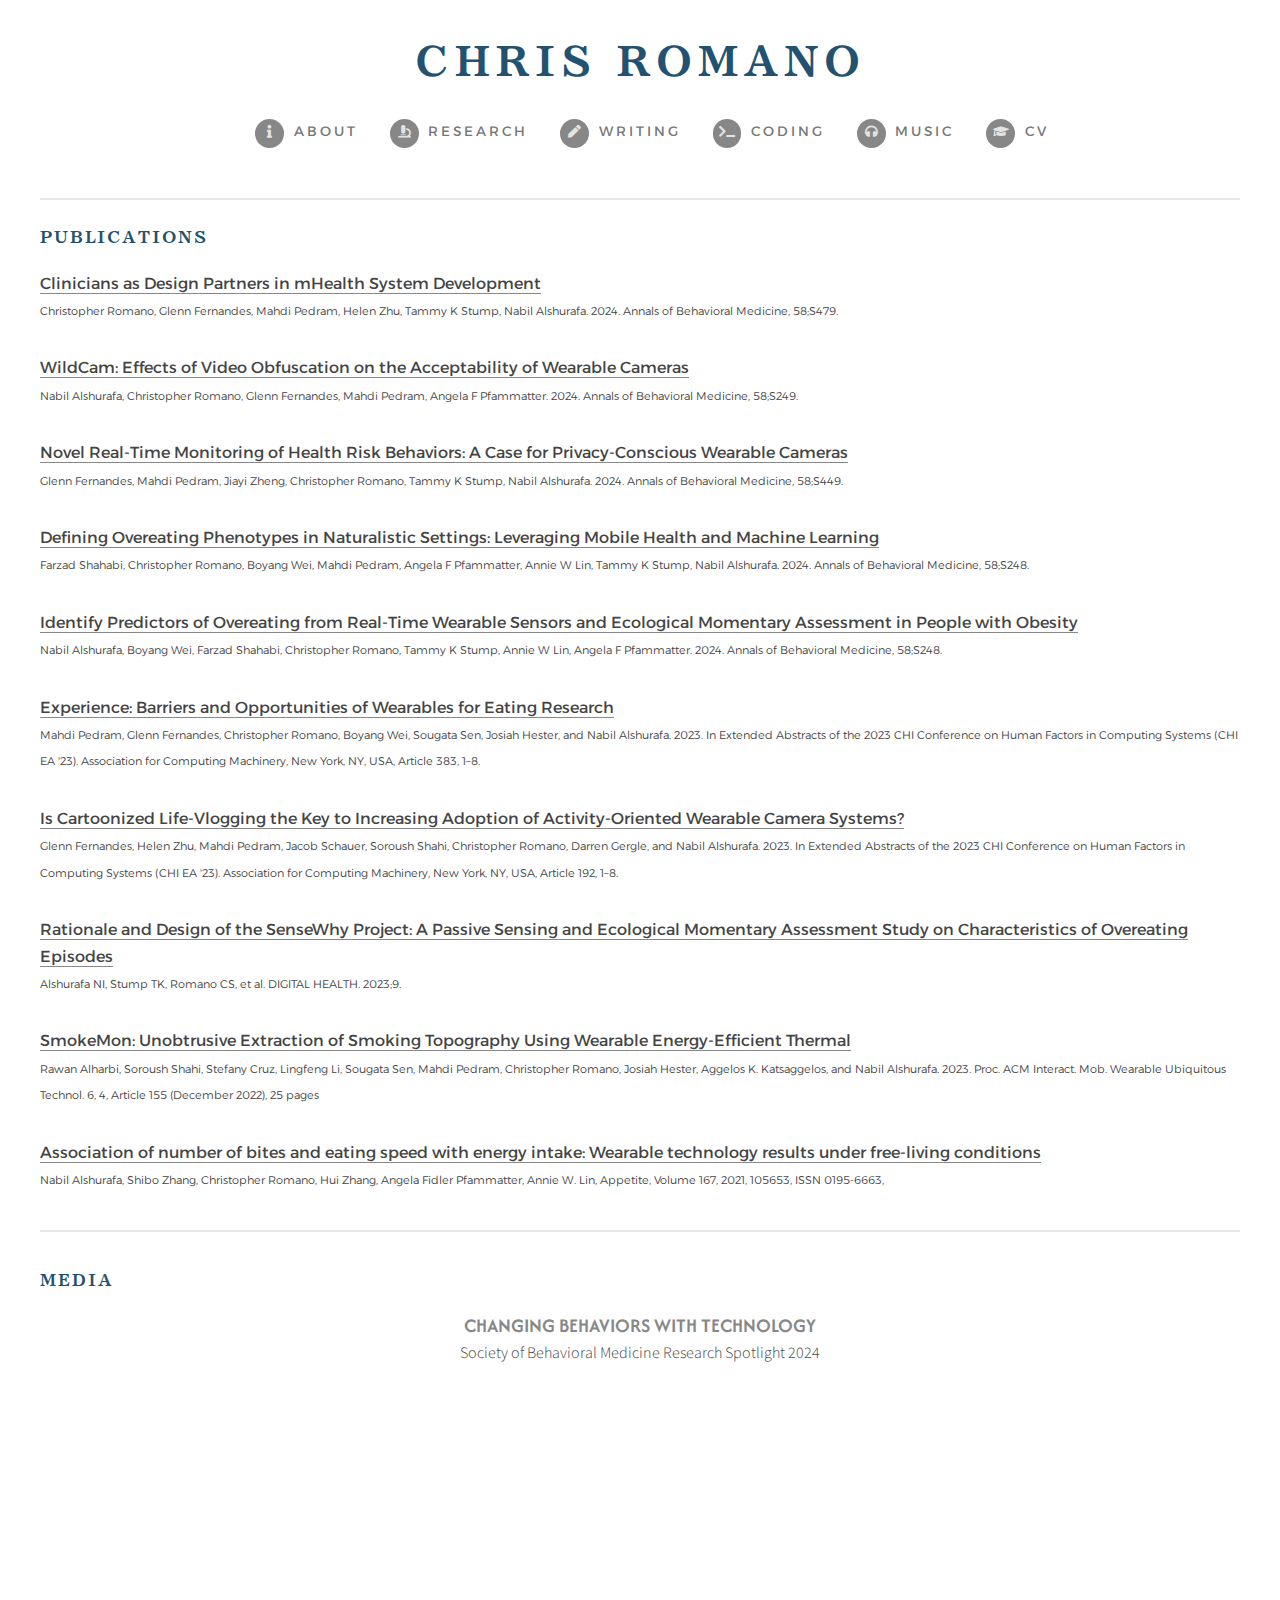
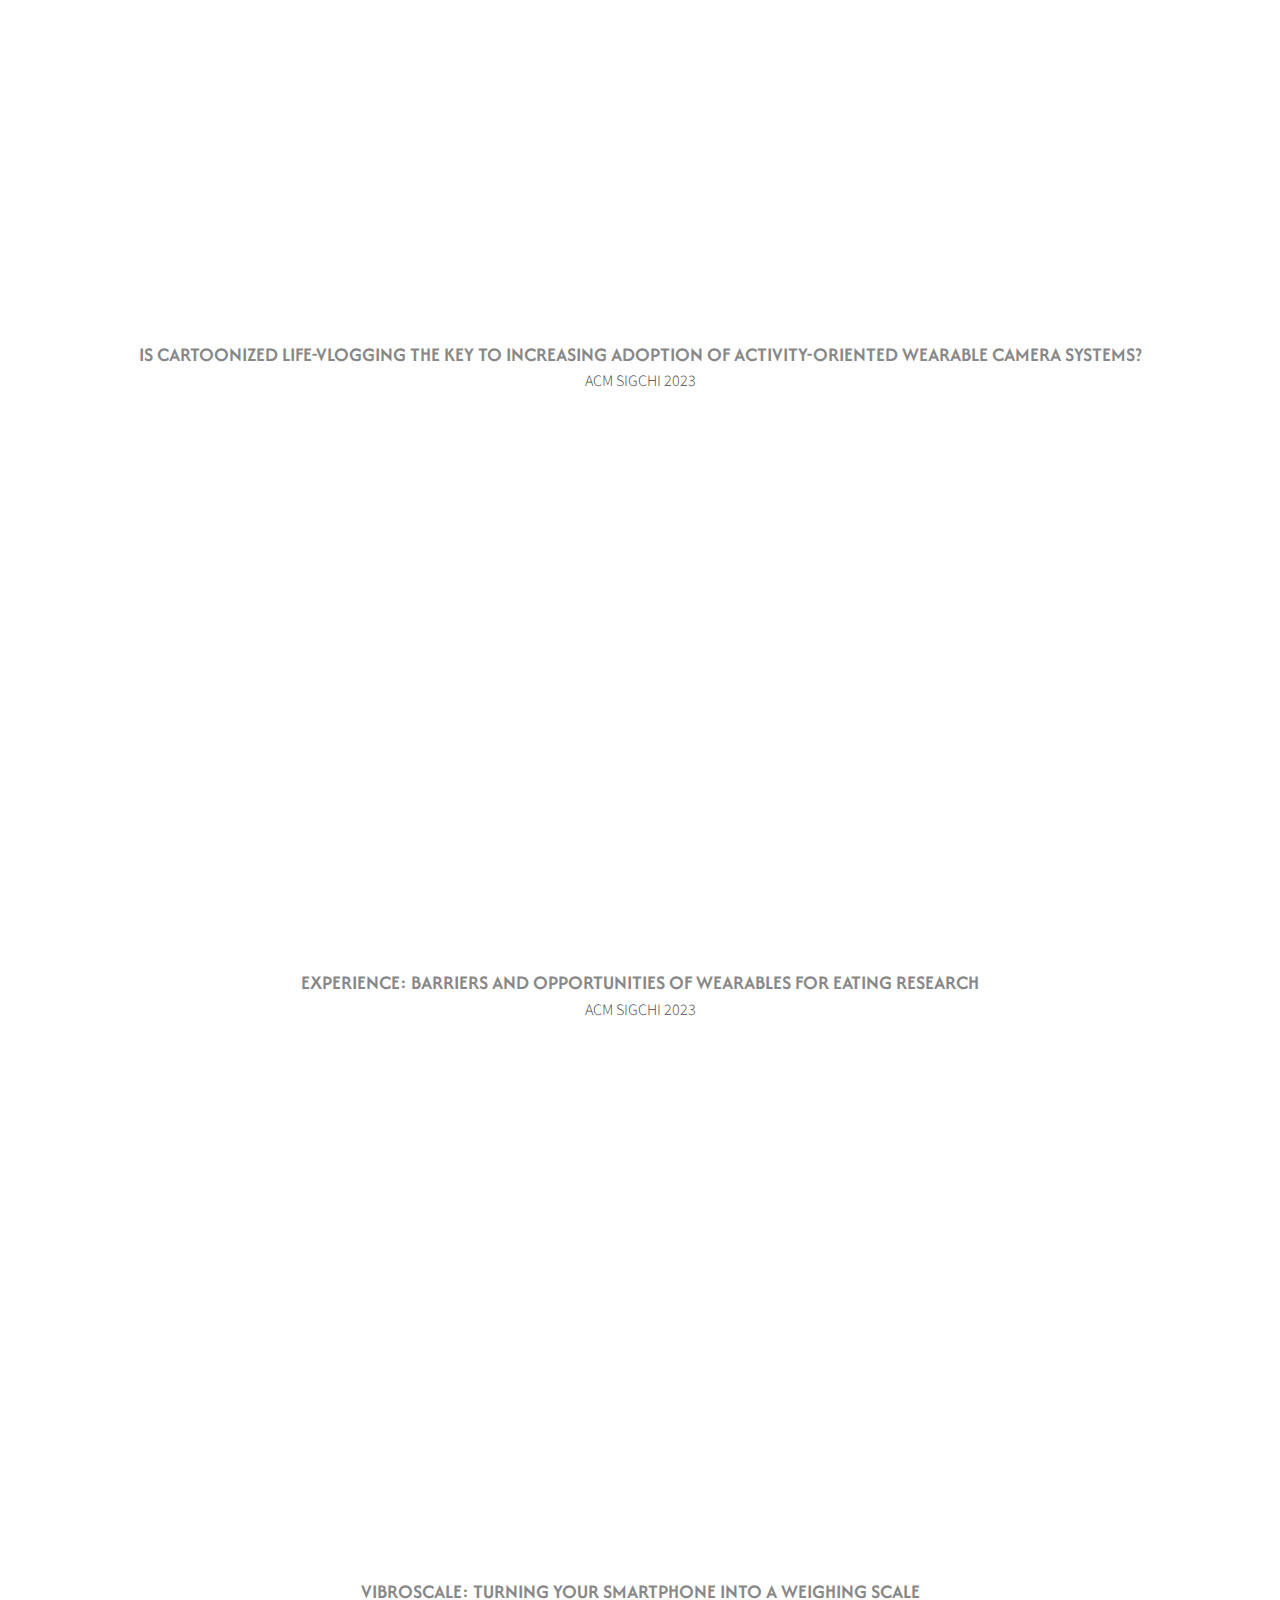
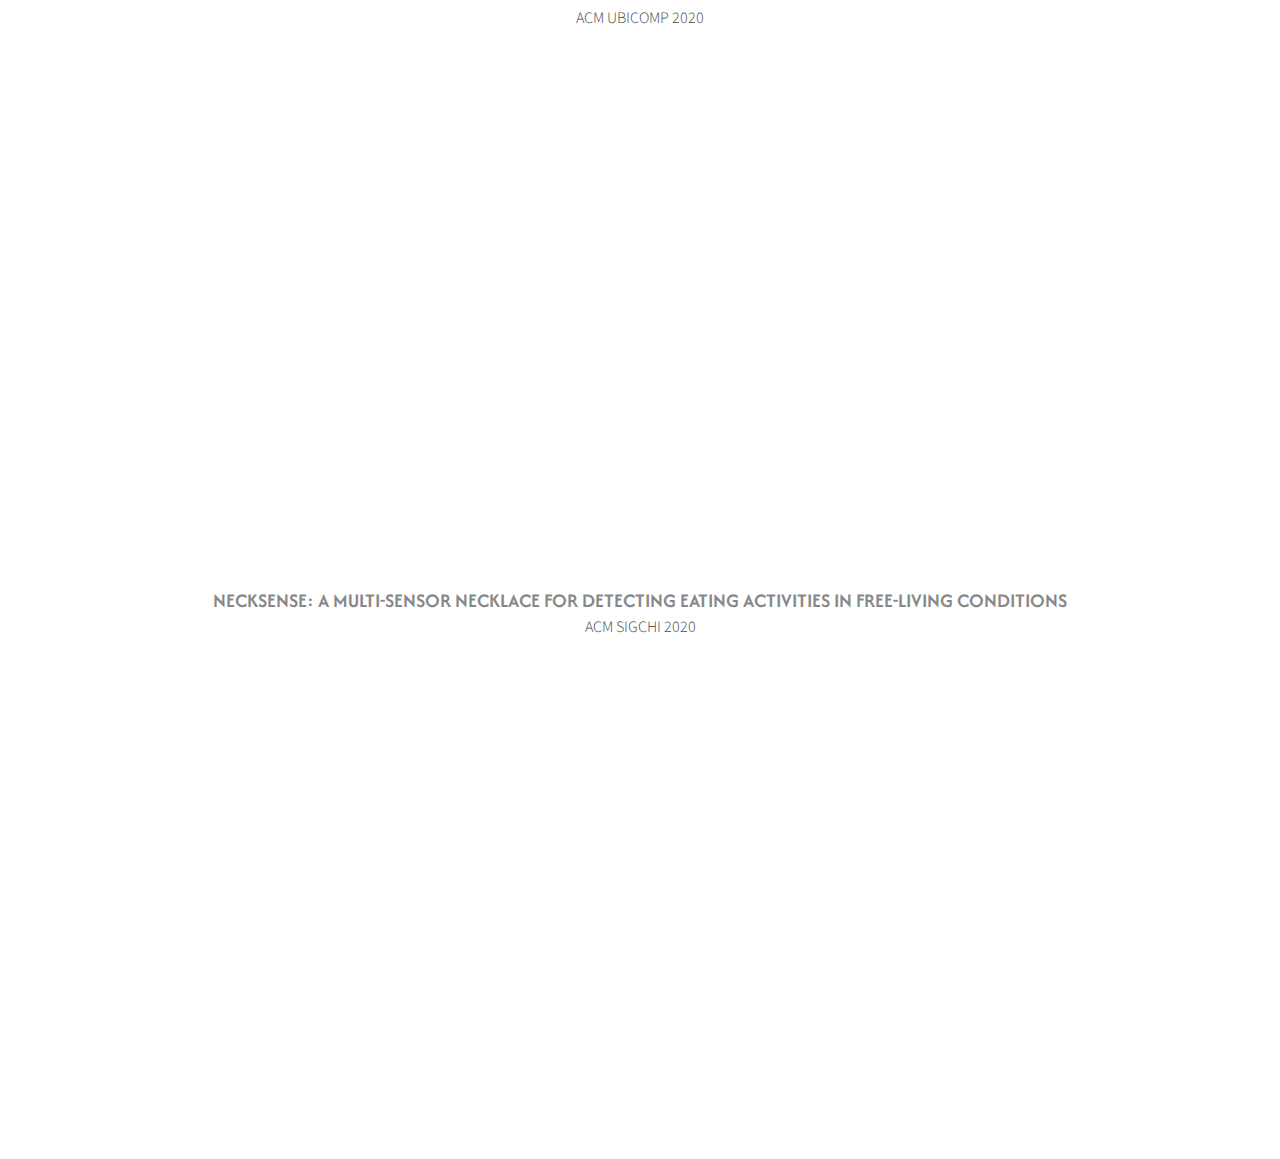
==== commit 99792f3c: "add pubs" ====
--- a/pubs.html
+++ b/pubs.html
@@ -2,10 +2,10 @@
 <html>
 
 <head>
+	<meta charset="utf-8" />
+	<meta name="viewport" content="width=device-width, initial-scale=1" />
+	<link rel="stylesheet" href="assets/css/main.css" />
 	<title>Chris Romano</title>
-	<meta charset="utf-8" />
-	<meta name="viewport" content="width=device-width, initial-scale=1, user-scalable=no" />
-	<link rel="stylesheet" href="assets/css/main.css" />
 </head>
 
 <body class="no-sidebar is-preload">
@@ -65,136 +65,213 @@
 					<article class="box post">
 						<h3>Publications</h3>
 						<div class="pubs">
-						<div class="paper">
-							<p>
-								<a href="https://dl.acm.org/doi/pdf/10.1145/3544549.3573841">Experience:
-									Barriers and Opportunities of Wearables for Eating Research</a>
-								<br />
-								<span style="font-size: 0.7em;font-weight: 300;line-height: 0.5em;">
-									Mahdi Pedram, Glenn Fernandes, Christopher Romano, Boyang Wei, Sougata Sen,
-									Josiah Hester, and Nabil Alshurafa. 2023. In Extended Abstracts of the 2023 CHI
-									Conference on Human Factors in Computing Systems (CHI EA '23). Association for
-									Computing Machinery, New York, NY, USA, Article 383, 1–8.
-								</span>
-							</p>
+							<div class="paper">
+								<p>
+									<a
+										href="https://drive.google.com/file/d/13E2a3USXESgExp8p2Qt4sdt1FJxV4qbL/view?usp=drive_link">Clinicians
+										as Design Partners in mHealth System Development</a>
+									<br />
+									<span style="font-size: 0.7em;font-weight: 300;line-height: 0.5em;">
+										Christopher Romano, Glenn Fernandes, Mahdi Pedram, Helen Zhu, Tammy K Stump,
+										Nabil Alshurafa. 2024. Annals of Behavioral
+										Medicine, 58;S479.
+									</span>
+								</p>
+							</div>
+							<div class="paper">
+								<p>
+									<a
+										href="https://drive.google.com/file/d/1hR8PUeJJM7kGbknnJLB1nyGFNn9umuKb/view?usp=sharing">
+										WildCam: Effects of Video Obfuscation on the Acceptability of Wearable
+										Cameras</a>
+									<br />
+									<span style="font-size: 0.7em;font-weight: 300;line-height: 0.5em;">
+										Nabil Alshurafa, Christopher Romano, Glenn Fernandes, Mahdi Pedram, Angela F
+										Pfammatter. 2024. Annals of Behavioral
+										Medicine, 58;S249.
+									</span>
+								</p>
+							</div>
+							<div class="paper">
+								<p>
+									<a
+										href="https://drive.google.com/file/d/1uTLT0Sk4I9Kxo9NXWxP53pIWocV62ha1/view?usp=sharing">Novel
+										Real-Time Monitoring of Health Risk Behaviors: A Case for Privacy-Conscious
+										Wearable Cameras</a>
+									<br />
+									<span style="font-size: 0.7em;font-weight: 300;line-height: 0.5em;">
+										Glenn Fernandes, Mahdi Pedram, Jiayi Zheng, Christopher Romano, Tammy K Stump,
+										Nabil Alshurafa. 2024. Annals of Behavioral
+										Medicine, 58;S449.
+									</span>
+								</p>
+							</div>
+							<div class="paper">
+								<p>
+									<a
+										href="https://drive.google.com/file/d/19gW_7CzLSHDb1UBPF0qt-PqwtgGKqAJB/view?usp=sharing">Defining
+										Overeating Phenotypes in Naturalistic Settings: Leveraging Mobile Health and
+										Machine Learning</a>
+									<br />
+									<span style="font-size: 0.7em;font-weight: 300;line-height: 0.5em;">
+										Farzad Shahabi, Christopher Romano, Boyang Wei, Mahdi Pedram, Angela F
+										Pfammatter, Annie W Lin, Tammy K Stump, Nabil Alshurafa. 2024. Annals of
+										Behavioral
+										Medicine, 58;S248.
+									</span>
+								</p>
+							</div>
+							<div class="paper">
+								<p>
+									<a
+										href="https://drive.google.com/file/d/19gW_7CzLSHDb1UBPF0qt-PqwtgGKqAJB/view?usp=sharing">Identify
+										Predictors of
+										Overeating from Real-Time Wearable Sensors and Ecological Momentary Assessment
+										in People with Obesity</a>
+									<br />
+									<span style="font-size: 0.7em;font-weight: 300;line-height: 0.5em;">
+										Nabil Alshurafa, Boyang Wei, Farzad Shahabi, Christopher Romano, Tammy K Stump,
+										Annie W Lin, Angela F Pfammatter. 2024. Annals of Behavioral Medicine, 58;S248.
+									</span>
+								</p>
+							</div>
+							<div class="paper">
+								<p>
+									<a href="https://dl.acm.org/doi/pdf/10.1145/3544549.3573841">Experience:
+										Barriers and Opportunities of Wearables for Eating Research</a>
+									<br />
+									<span style="font-size: 0.7em;font-weight: 300;line-height: 0.5em;">
+										Mahdi Pedram, Glenn Fernandes, Christopher Romano, Boyang Wei, Sougata Sen,
+										Josiah Hester, and Nabil Alshurafa. 2023. In Extended Abstracts of the 2023 CHI
+										Conference on Human Factors in Computing Systems (CHI EA '23). Association for
+										Computing Machinery, New York, NY, USA, Article 383, 1–8.
+									</span>
+								</p>
+							</div>
+
+							<div class="paper">
+								<p>
+									<a href="https://dl.acm.org/doi/pdf/10.1145/3544549.3585812">Is Cartoonized
+										Life-Vlogging
+										the Key to Increasing Adoption of Activity-Oriented Wearable Camera Systems?
+									</a><br /><span style="font-size: 0.7em;font-weight: 300;line-height: 0.5em">
+										Glenn Fernandes, Helen Zhu, Mahdi Pedram, Jacob Schauer, Soroush Shahi,
+										Christopher Romano, Darren Gergle, and Nabil Alshurafa. 2023. In Extended
+										Abstracts of the 2023 CHI Conference on Human
+										Factors in Computing Systems (CHI EA '23). Association for Computing Machinery,
+										New York, NY, USA, Article 192, 1–8.
+									</span>
+								</p>
+							</div>
+
+							<div class="paper">
+								<p>
+									<a href="https://doi.org/10.1016/j.appet.2021.105653.">Rationale and Design of the
+										SenseWhy Project: A Passive Sensing and Ecological Momentary Assessment
+										Study on Characteristics of Overeating Episodes</a><br /> <span
+										style="font-size: 0.7em;font-weight: 300;line-height: 0.5em">
+										Alshurafa NI, Stump TK, Romano CS, et al. DIGITAL HEALTH. 2023;9.
+									</span>
+								</p>
+							</div>
+							<div class="paper">
+								<p>
+									<a href="https://doi.org/10.1145/3569460">SmokeMon: Unobtrusive Extraction of
+										Smoking Topography Using Wearable
+										Energy-Efficient Thermal</a>
+									<br />
+									<span style="font-size: 0.7em;font-weight: 300;line-height: 0.5em">Rawan Alharbi,
+										Soroush Shahi, Stefany Cruz, Lingfeng Li, Sougata Sen, Mahdi Pedram,
+										Christopher Romano, Josiah Hester, Aggelos K. Katsaggelos, and Nabil Alshurafa.
+										2023. Proc. ACM Interact. Mob. Wearable Ubiquitous Technol. 6,
+										4, Article 155 (December 2022), 25 pages </span>
+								</p>
+							</div>
+							<div class="paper">
+								<p>
+									<a href="https://doi.org/10.1016/j.appet.2021.105653.">Association of number of
+										bites and eating speed with energy intake: Wearable technology results under
+										free-living conditions</a> <br /><span
+										style="font-size: 0.7em;font-weight: 300;line-height: 0.5em">
+										Nabil Alshurafa, Shibo Zhang, Christopher Romano, Hui Zhang, Angela Fidler
+										Pfammatter, Annie W. Lin,
+										Appetite,
+										Volume 167,
+										2021,
+										105653,
+										ISSN 0195-6663,
+									</span>
+								</p>
+							</div>
 						</div>
-
-						<div class="paper">
-							<p>
-								<a href="https://dl.acm.org/doi/pdf/10.1145/3544549.3585812">Is Cartoonized
-									Life-Vlogging
-									the Key to Increasing Adoption of Activity-Oriented Wearable Camera Systems?
-								</a><br /><span style="font-size: 0.7em;font-weight: 300;line-height: 0.5em">
-									Glenn Fernandes, Helen Zhu, Mahdi Pedram, Jacob Schauer, Soroush Shahi,
-									Christopher Romano, Darren Gergle, and Nabil Alshurafa. 2023. In Extended
-									Abstracts of the 2023 CHI Conference on Human
-									Factors in Computing Systems (CHI EA '23). Association for Computing Machinery,
-									New York, NY, USA, Article 192, 1–8.
-								</span>
-							</p>
-						</div>
-
-						<div class="paper">
-							<p>
-								<a href="https://doi.org/10.1016/j.appet.2021.105653.">Rationale and Design of the
-									SenseWhy Project: A Passive Sensing and Ecological Momentary Assessment
-									Study on Characteristics of Overeating Episodes</a><br /> <span
-									style="font-size: 0.7em;font-weight: 300;line-height: 0.5em">
-									Alshurafa NI, Stump TK, Romano CS, et al. DIGITAL HEALTH. 2023;9.
-								</span>
-							</p>
-						</div>
-						<div class="paper">
-							<p>
-								<a href="https://doi.org/10.1145/3569460">SmokeMon: Unobtrusive Extraction of
-									Smoking Topography Using Wearable
-									Energy-Efficient Thermal</a>
-								<br />
-								<span style="font-size: 0.7em;font-weight: 300;line-height: 0.5em">Rawan Alharbi,
-									Soroush Shahi, Stefany Cruz, Lingfeng Li, Sougata Sen, Mahdi Pedram,
-									Christopher Romano, Josiah Hester, Aggelos K. Katsaggelos, and Nabil Alshurafa.
-									2023. Proc. ACM Interact. Mob. Wearable Ubiquitous Technol. 6,
-									4, Article 155 (December 2022), 25 pages </span>
-							</p>
-						</div>
-						<div class="paper">
-							<p>
-								<a href="https://doi.org/10.1016/j.appet.2021.105653.">Association of number of
-									bites and eating speed with energy intake: Wearable technology results under
-									free-living conditions</a> <br /><span
-									style="font-size: 0.7em;font-weight: 300;line-height: 0.5em">
-									Nabil Alshurafa, Shibo Zhang, Christopher Romano, Hui Zhang, Angela Fidler
-									Pfammatter, Annie W. Lin,
-									Appetite,
-									Volume 167,
-									2021,
-									105653,
-									ISSN 0195-6663,
-								</span>
-							</p>
-						</div>
-						</div>
-						<br id="media"/>
+						<br id="media" />
 						<!-- MEDIA -->
 						<h3>Media</h3>
 						<div class="media">
-						<h4>Changing Behaviors with Technology</h4>
-						<p style="text-align: center;">Society of Behavioral Medicine Research Spotlight 2024</p>
-						<div style="display: flex;justify-content: center;">
-							<iframe width="875" height="493" src="https://www.youtube-nocookie.com/embed/bm6UjVNdwuM"
-								title="YouTube video player" frameborder="0"
-								style="margin-top: 5px; margin-bottom: 15px;"
-								allow="accelerometer; autoplay; clipboard-write; encrypted-media; gyroscope; picture-in-picture"
-								allowfullscreen>
-							</iframe>
-						</div>
-						<br />
-						<br />
-						<h4>Is Cartoonized Life-Vlogging the Key to Increasing Adoption of Activity-Oriented Wearable
-							Camera
-							Systems?</h4>
-						<p style="text-align: center;">ACM SIGCHI 2023</p>
-						<div style="display: flex;justify-content: center;">
-							<iframe width="875" height="493" src="https://www.youtube-nocookie.com/embed/eJXQyT6Icz0"
-								title="YouTube video player" frameborder="0"
-								style="margin-top: 5px; margin-bottom: 15px;"
-								allow="accelerometer; autoplay; clipboard-write; encrypted-media; gyroscope; picture-in-picture"
-								allowfullscreen>
-							</iframe>
-						</div>
-						<br />
-						<br />
-						<h4>Experience: Barriers and Opportunities of Wearables for Eating Research</h4>
-						<p style="text-align: center;">ACM SIGCHI 2023</p>
-						<div style="display: flex;justify-content: center;">
-							<iframe width="875" height="493" src="https://www.youtube-nocookie.com/embed/cLnPebpYBL4"
-								title="YouTube video player" frameborder="0"
-								allow="accelerometer; autoplay; clipboard-write; encrypted-media; gyroscope; picture-in-picture; web-share"
-								allowfullscreen>
-							</iframe>
-						</div>
-						<br />
-						<br />
-						<h4>VibroScale: Turning Your Smartphone into a Weighing Scale
-						</h4>
-						<p style="text-align: center;">ACM UBICOMP 2020</p>
-						<div style="display: flex;justify-content: center;">
-							<iframe width="875" height="493" src="https://www.youtube-nocookie.com/embed/wpbQsTqDq5o"
-								title="YouTube video player" frameborder="0"
-								allow="accelerometer; autoplay; clipboard-write; encrypted-media; gyroscope; picture-in-picture; web-share"
-								allowfullscreen></iframe>
-						</div>
-						<br />
-						<br />
-						<h4>NeckSense: A Multi-Sensor Necklace for Detecting Eating Activities in Free-Living Conditions
-						</h4>
-						<p style="text-align: center;">ACM SIGCHI 2020</p>
-						<div style="display: flex;justify-content: center;">
-							<iframe width="875" height="493" src="https://www.youtube-nocookie.com/embed/SMtumZNy4-Y"
-								title="YouTube video player" frameborder="0"
-								allow="accelerometer; autoplay; clipboard-write; encrypted-media; gyroscope; picture-in-picture; web-share"
-								allowfullscreen></iframe>
-						</div>
+							<h4>Changing Behaviors with Technology</h4>
+							<p style="text-align: center;">Society of Behavioral Medicine Research Spotlight 2024</p>
+							<div style="display: flex;justify-content: center;">
+								<iframe width="875" height="493"
+									src="https://www.youtube-nocookie.com/embed/bm6UjVNdwuM"
+									title="YouTube video player" frameborder="0"
+									style="margin-top: 5px; margin-bottom: 15px;"
+									allow="accelerometer; autoplay; clipboard-write; encrypted-media; gyroscope; picture-in-picture"
+									allowfullscreen>
+								</iframe>
+							</div>
+							<br />
+							<br />
+							<h4>Is Cartoonized Life-Vlogging the Key to Increasing Adoption of Activity-Oriented
+								Wearable
+								Camera
+								Systems?</h4>
+							<p style="text-align: center;">ACM SIGCHI 2023</p>
+							<div style="display: flex;justify-content: center;">
+								<iframe width="875" height="493"
+									src="https://www.youtube-nocookie.com/embed/eJXQyT6Icz0"
+									title="YouTube video player" frameborder="0"
+									style="margin-top: 5px; margin-bottom: 15px;"
+									allow="accelerometer; autoplay; clipboard-write; encrypted-media; gyroscope; picture-in-picture"
+									allowfullscreen>
+								</iframe>
+							</div>
+							<br />
+							<br />
+							<h4>Experience: Barriers and Opportunities of Wearables for Eating Research</h4>
+							<p style="text-align: center;">ACM SIGCHI 2023</p>
+							<div style="display: flex;justify-content: center;">
+								<iframe width="875" height="493"
+									src="https://www.youtube-nocookie.com/embed/cLnPebpYBL4"
+									title="YouTube video player" frameborder="0"
+									allow="accelerometer; autoplay; clipboard-write; encrypted-media; gyroscope; picture-in-picture; web-share"
+									allowfullscreen>
+								</iframe>
+							</div>
+							<br />
+							<br />
+							<h4>VibroScale: Turning Your Smartphone into a Weighing Scale
+							</h4>
+							<p style="text-align: center;">ACM UBICOMP 2020</p>
+							<div style="display: flex;justify-content: center;">
+								<iframe width="875" height="493"
+									src="https://www.youtube-nocookie.com/embed/wpbQsTqDq5o"
+									title="YouTube video player" frameborder="0"
+									allow="accelerometer; autoplay; clipboard-write; encrypted-media; gyroscope; picture-in-picture; web-share"
+									allowfullscreen></iframe>
+							</div>
+							<br />
+							<br />
+							<h4>NeckSense: A Multi-Sensor Necklace for Detecting Eating Activities in Free-Living
+								Conditions
+							</h4>
+							<p style="text-align: center;">ACM SIGCHI 2020</p>
+							<div style="display: flex;justify-content: center;">
+								<iframe width="875" height="493"
+									src="https://www.youtube-nocookie.com/embed/SMtumZNy4-Y"
+									title="YouTube video player" frameborder="0"
+									allow="accelerometer; autoplay; clipboard-write; encrypted-media; gyroscope; picture-in-picture; web-share"
+									allowfullscreen></iframe>
+							</div>
 						</div>
 				</div>
 
--- a/assets/css/main.css
+++ b/assets/css/main.css
@@ -60,7 +60,8 @@
 }
 
 body {
-	-webkit-text-size-adjust: none;
+	/* -webkit-text-size-adjust: none; */
+	-text-size-adjust: none;
 }
 
 mark {
@@ -78,6 +79,10 @@
 	-webkit-appearance: none;
 	-ms-appearance: none;
 	appearance: none;
+}
+
+.about {
+	font-size: 16pt;
 }
 
 .pubs {
